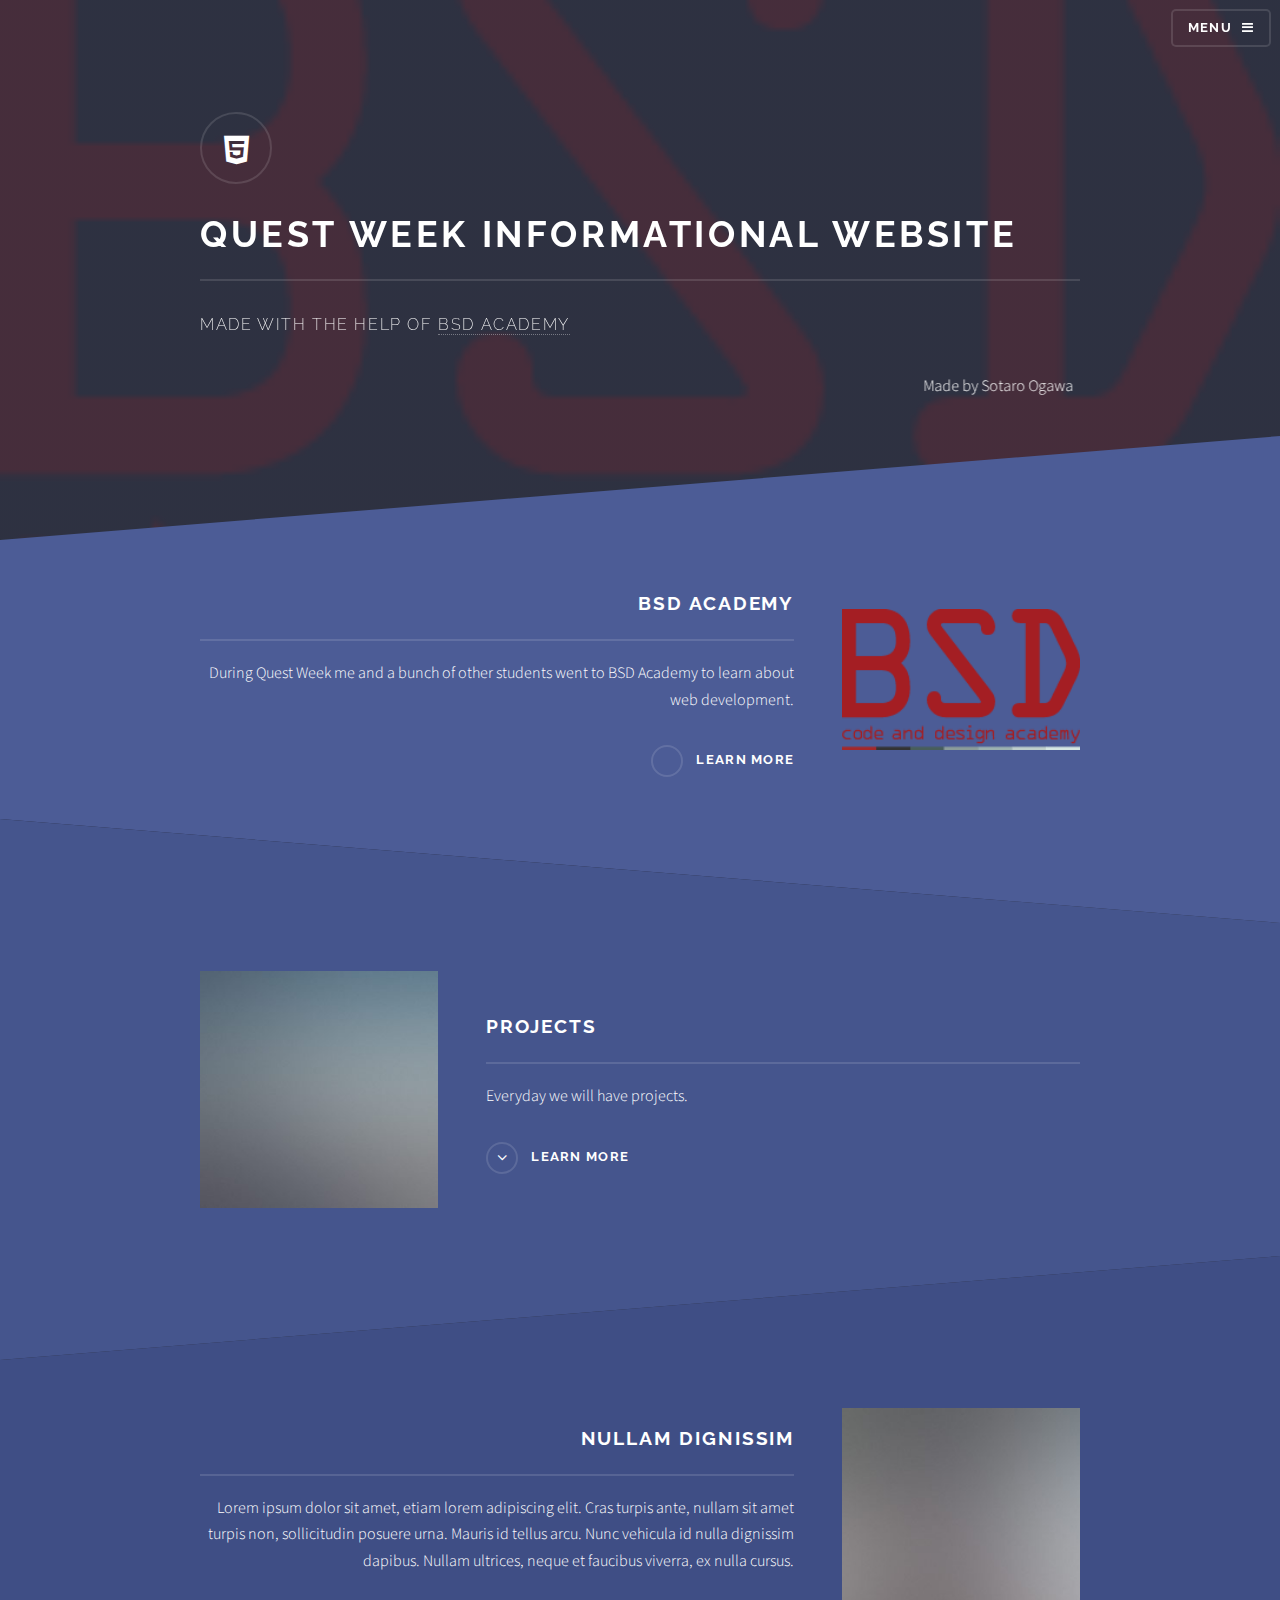
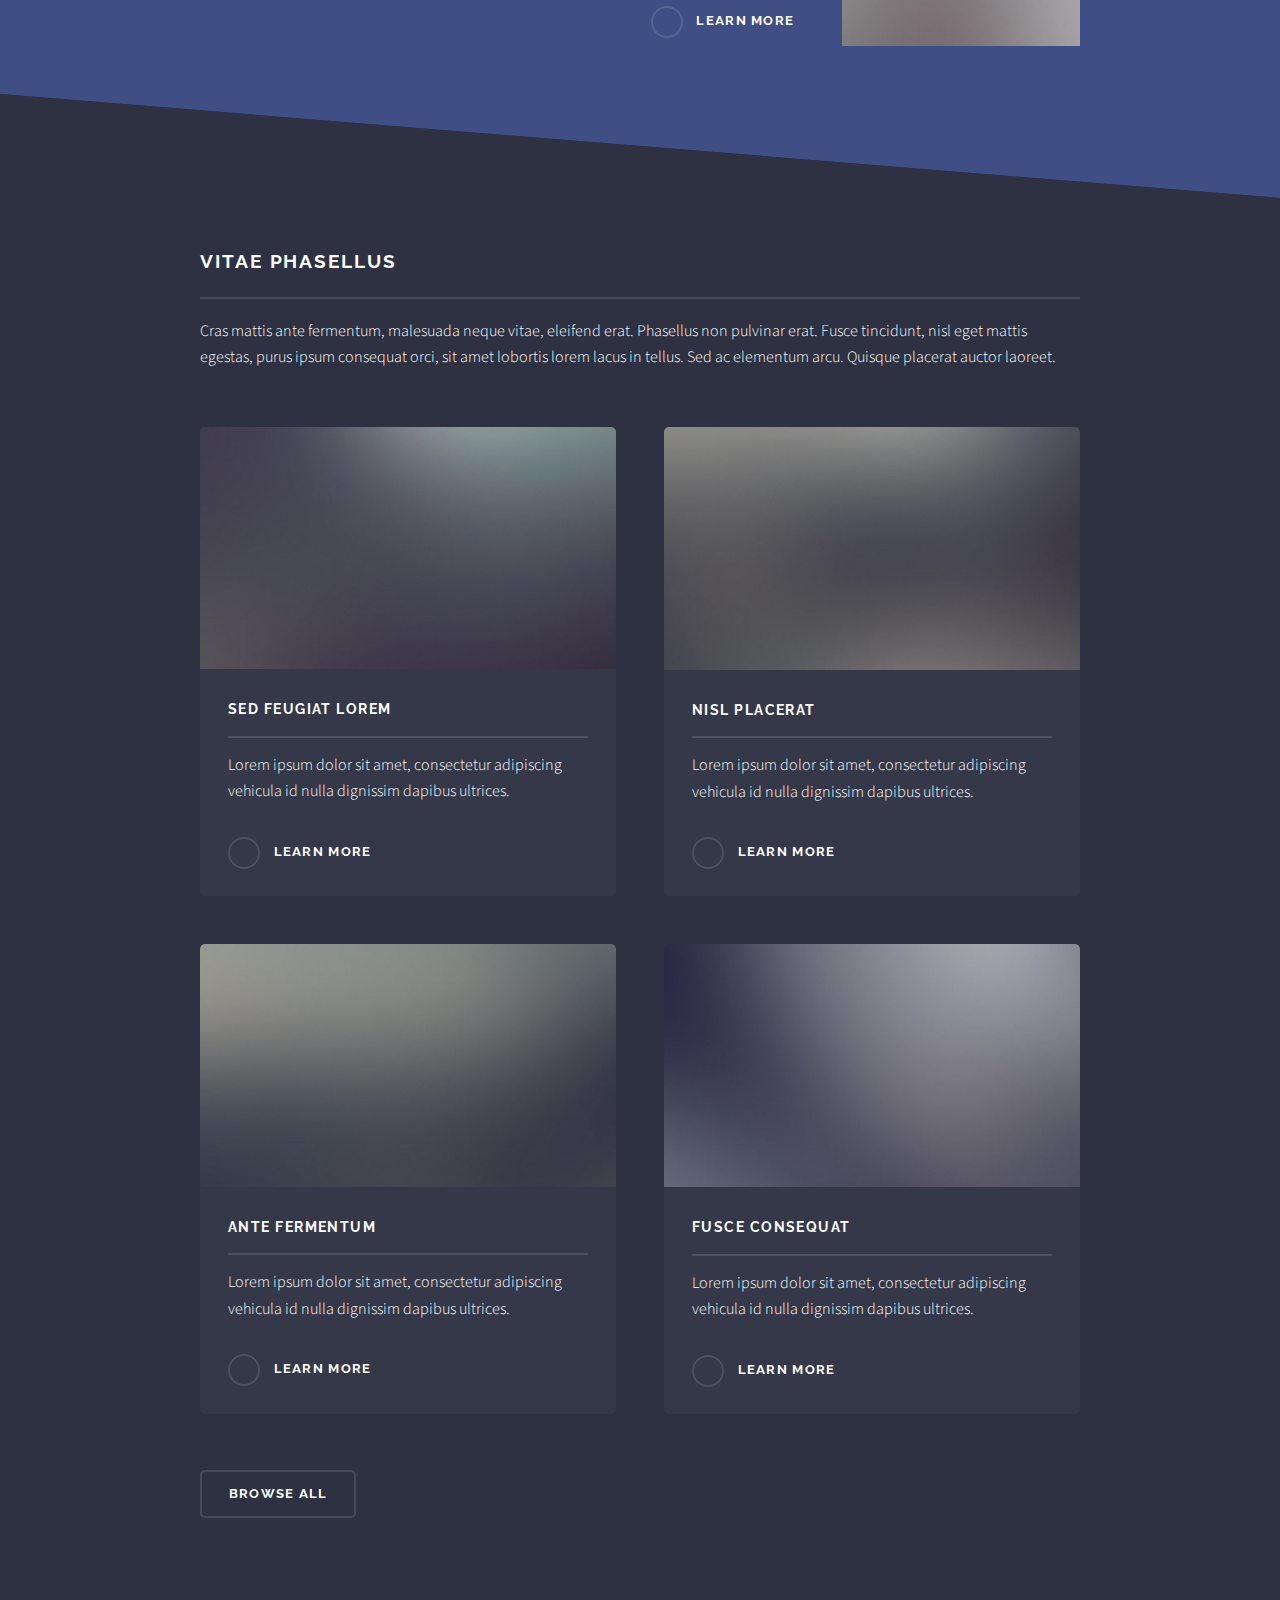
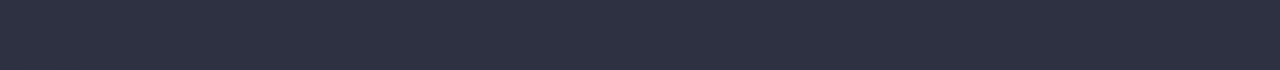
==== index.html @ f5670a50 "My Website" ====
<!DOCTYPE HTML>
<!--
	Solid State by HTML5 UP
	html5up.net | @n33co
	Free for personal and commercial use under the CCA 3.0 license (html5up.net/license)
-->
<html>
	<head>
		<title>Sotaro Ogawa's Quest Week Website</title>
		<meta charset="utf-8" />
		<meta name="viewport" content="width=device-width, initial-scale=1" />
		<!--[if lte IE 8]><script src="assets/js/ie/html5shiv.js"></script><![endif]-->
		<link rel="stylesheet" href="assets/css/main.css" />
		<!--[if lte IE 9]><link rel="stylesheet" href="assets/css/ie9.css" /><![endif]-->
		<!--[if lte IE 8]><link rel="stylesheet" href="assets/css/ie8.css" /><![endif]-->
	</head>
	<body>

		<!-- Page Wrapper -->
			<div id="page-wrapper">

				<!-- Header -->
					<header id="header" class="alt">
						<h1><a href="index.html">back to the top <span class="icon fa-arrow-circle-up"></span></a></h1>
						<nav>
							<a href="#menu">Menu</a>
						</nav>
					</header>

				<!-- Menu -->
					<nav id="menu">
						<div class="inner">
							<h2>Menu</h2>
							<ul class="links">
								<li class="visible" id="myButton3"><a href="index.html">Home</a></li>
									<li class="hidden myFavBoxes" id="boxThree"><a class="hidden" id="boxTwo" href="index.html#one">BSD</a></li>
									<li class="hidden myFavBoxes" id="boxFour"><a class="hidden" id="boxFive" href="index.html#two">Tempus Adipiscing</a></li>
									<li class="hidden myFavBoxes" id="boxSix"><a class="hidden" id="boxSeven" href="index.html#three">Tempus Adipiscing</a></li>
								<li><a href="index - Copy.html">Day 1</a></li>
								<li><a href="generic.html">Day 1</a></li>
								<li><a href="elements.html">Day 2</a></li>
								<li><a href="#">Day 3</a></li>
								<li><a href="#">Day 4</a></li>
							</ul>
							<a href="#" class="close">Close</a>
						</div>
					</nav>

				<!-- Banner -->
					<section id="banner">
						<div class="inner">
							<div class="logo"><span class="icon fa-html5"></span></div>
							<h2>Quest Week Informational Website</h2>
							<p>Made with the help of <a href="http://bsdacademy.com/" target="_blank">BSD Academy</a></p>
							<marquee scrollamount="2" scrolldelay="10" truespeed>Made by Sotaro Ogawa</marquee>
						</div>
					</section>

				<!-- Wrapper -->
					<section id="wrapper">


						<!-- One -->
							<section id="one" class="wrapper spotlight style1">
								<div class="inner">
									<a href="http://www.bsdacademy.com" class="image"><img src="images/BSD-Academy_new-logo2.png" alt="BSD" /></a>
									<div class="content">
										<h2 class="major" target="_blank">BSD Academy</h2>
										<p>During Quest Week me and a bunch of other students went to BSD Academy to learn about web development. </p>
										<div>
											<a href="generic.html" class="special">Learn more</a>
										</div>
									</div>
								</div>
							</section>

						<!-- Two -->
							<section id="two" class="wrapper alt spotlight style2">
								<div class="inner">
									<a href="#" class="image"><img src="images/pic02.jpg" alt="" /></a>
									<div class="content">
										<h2 class="major">Projects</h2>
										<p>Everyday we will have projects.</p>
										<a id="myButton4" class="special visible" data-attr=&#xf107>Learn more</a>
										<div class="hidden" id="myBoxOne"><a href="New folder/index.html">Project 1</a></div>
										<div class="hidden" id="myBoxTwo"></div>
										<div class="hidden" id="myBoxThree"></div>
										<div class="hidden" id="myBoxFour"></div>
										<div class="hidden" id="myBoxFive"></div>
									</div>
								</div>
							</section>

						<!-- Three -->
							<section id="three" class="wrapper spotlight style3">
								<div class="inner">
									<a href="#" class="image"><img src="images/pic03.jpg" alt="" /></a>
									<div class="content">
										<h2 class="major">Nullam dignissim</h2>
										<p>Lorem ipsum dolor sit amet, etiam lorem adipiscing elit. Cras turpis ante, nullam sit amet turpis non, sollicitudin posuere urna. Mauris id tellus arcu. Nunc vehicula id nulla dignissim dapibus. Nullam ultrices, neque et faucibus viverra, ex nulla cursus.</p>
										<a href="#" class="special">Learn more</a>
									</div>
								</div>
							</section>

						<!-- Four -->
							<section id="four" class="wrapper alt style1">
								<div class="inner">
									<h2 class="major">Vitae phasellus</h2>
									<p>Cras mattis ante fermentum, malesuada neque vitae, eleifend erat. Phasellus non pulvinar erat. Fusce tincidunt, nisl eget mattis egestas, purus ipsum consequat orci, sit amet lobortis lorem lacus in tellus. Sed ac elementum arcu. Quisque placerat auctor laoreet.</p>
									<section class="features">
										<article>
											<a href="#" class="image"><img src="images/pic04.jpg" alt="" /></a>
											<h3 class="major">Sed feugiat lorem</h3>
											<p>Lorem ipsum dolor sit amet, consectetur adipiscing vehicula id nulla dignissim dapibus ultrices.</p>
											<a href="#" class="special">Learn more</a>
										</article>
										<article>
											<a href="#" class="image"><img src="images/pic05.jpg" alt="" /></a>
											<h3 class="major">Nisl placerat</h3>
											<p>Lorem ipsum dolor sit amet, consectetur adipiscing vehicula id nulla dignissim dapibus ultrices.</p>
											<a href="#" class="special">Learn more</a>
										</article>
										<article>
											<a href="#" class="image"><img src="images/pic06.jpg" alt="" /></a>
											<h3 class="major">Ante fermentum</h3>
											<p>Lorem ipsum dolor sit amet, consectetur adipiscing vehicula id nulla dignissim dapibus ultrices.</p>
											<a href="#" class="special">Learn more</a>
										</article>
										<article>
											<a href="#" class="image"><img src="images/pic07.jpg" alt="" /></a>
											<h3 class="major">Fusce consequat</h3>
											<p>Lorem ipsum dolor sit amet, consectetur adipiscing vehicula id nulla dignissim dapibus ultrices.</p>
											<a href="#" class="special">Learn more</a>
										</article>
									</section>
									<ul class="actions">
										<li><a href="#" class="button">Browse All</a></li>
									</ul>
								</div>
							</section>

					</section>

				<!-- Footer
					<section id="footer">
						<div class="inner">
							<h2 class="major">Get in touch</h2>
							<p>Cras mattis ante fermentum, malesuada neque vitae, eleifend erat. Phasellus non pulvinar erat. Fusce tincidunt, nisl eget mattis egestas, purus ipsum consequat orci, sit amet lobortis lorem lacus in tellus. Sed ac elementum arcu. Quisque placerat auctor laoreet.</p>
							<form method="post" action="#">
								<div class="field">
									<label for="name">Name</label>
									<input type="text" name="name" id="name" />
								</div>
								<div class="field">
									<label for="email">Email</label>
									<input type="email" name="email" id="email" />
								</div>
								<div class="field">
									<label for="message">Message</label>
									<textarea name="message" id="message" rows="4"></textarea>
								</div>
								<ul class="actions">
									<li><input type="submit" value="Send Message" /></li>
								</ul>
							</form>
							<ul class="contact">
								<li class="fa-home">
									Untitled Inc<br />
									1234 Somewhere Road Suite #2894<br />
									Nashville, TN 00000-0000
								</li>
								<li class="fa-phone">(000) 000-0000</li>
								<li class="fa-envelope"><a href="#">information@untitled.tld</a></li>
								<li class="fa-twitter"><a href="#">twitter.com/untitled-tld</a></li>
								<li class="fa-facebook"><a href="#">facebook.com/untitled-tld</a></li>
								<li class="fa-instagram"><a href="#">instagram.com/untitled-tld</a></li>
							</ul>
							<ul class="copyright">
								<li>&copy; Untitled Inc. All rights reserved.</li><li>Design: <a href="http://html5up.net">HTML5 UP</a></li>
							</ul>
						</div>
					</section>
					-->

			</div>

		<!-- Scripts -->
			<script src="assets/js/skel.min.js"></script>
			<script src="assets/js/jquery.min.js"></script>
			<script src="assets/js/jquery.scrollex.min.js"></script>
			<script src="assets/js/util.js"></script>
			<!--[if lte IE 8]><script src="assets/js/ie/respond.min.js"></script><![endif]-->
			<script src="assets/js/main.js"></script>

	</body>
</html>
---- assets/css/main.css ----
@import url(font-awesome.min.css);
@import url("https://fonts.googleapis.com/css?family=Raleway:200,700|Source+Sans+Pro:300,600,300italic,600italic");

/*
	Solid State by HTML5 UP
	html5up.net | @n33co
	Free for personal and commercial use under the CCA 3.0 license (html5up.net/license)
*/

/* Reset */

	html, body, div, span, applet, object, iframe, h1, h2, h3, h4, h5, h6, p, blockquote, pre, a, abbr, acronym, address, big, cite, code, del, dfn, em, img, ins, kbd, q, s, samp, small, strike, strong, sub, sup, tt, var, b, u, i, center, dl, dt, dd, ol, ul, li, fieldset, form, label, legend, table, caption, tbody, tfoot, thead, tr, th, td, article, aside, canvas, details, embed, figure, figcaption, footer, header, hgroup, menu, nav, output, ruby, section, summary, time, mark, audio, video {
		margin: 0;
		padding: 0;
		border: 0;
		font-size: 100%;
		font: inherit;
		vertical-align: baseline;
	}

	article, aside, details, figcaption, figure, footer, header, hgroup, menu, nav, section {
		display: block;
	}

	body {
		line-height: 1;
	}

	ol, ul {
		list-style: none;
	}

	blockquote, q {
		quotes: none;
	}

	blockquote:before, blockquote:after, q:before, q:after {
		content: '';
		content: none;
	}

	table {
		border-collapse: collapse;
		border-spacing: 0;
	}

	body {
		-webkit-text-size-adjust: none;
	}

/* Box Model */

	*, *:before, *:after {
		-moz-box-sizing: border-box;
		-webkit-box-sizing: border-box;
		box-sizing: border-box;
	}

/* Grid */

	.row {
		border-bottom: solid 1px transparent;
		-moz-box-sizing: border-box;
		-webkit-box-sizing: border-box;
		box-sizing: border-box;
	}

	.row > * {
		float: left;
		-moz-box-sizing: border-box;
		-webkit-box-sizing: border-box;
		box-sizing: border-box;
	}

	.row:after, .row:before {
		content: '';
		display: block;
		clear: both;
		height: 0;
	}

	.row.uniform > * > :first-child {
		margin-top: 0;
	}

	.row.uniform > * > :last-child {
		margin-bottom: 0;
	}

	.row.\30 \25 > * {
		padding: 0 0 0 0em;
	}

	.row.\30 \25 {
		margin: 0 0 -1px 0em;
	}

	.row.uniform.\30 \25 > * {
		padding: 0em 0 0 0em;
	}

	.row.uniform.\30 \25 {
		margin: 0em 0 -1px 0em;
	}

	.row > * {
		padding: 0 0 0 1.75em;
	}

	.row {
		margin: 0 0 -1px -1.75em;
	}

	.row.uniform > * {
		padding: 1.75em 0 0 1.75em;
	}

	.row.uniform {
		margin: -1.75em 0 -1px -1.75em;
	}

	.row.\32 00\25 > * {
		padding: 0 0 0 3.5em;
	}

	.row.\32 00\25 {
		margin: 0 0 -1px -3.5em;
	}

	.row.uniform.\32 00\25 > * {
		padding: 3.5em 0 0 3.5em;
	}

	.row.uniform.\32 00\25 {
		margin: -3.5em 0 -1px -3.5em;
	}

	.row.\31 50\25 > * {
		padding: 0 0 0 2.625em;
	}

	.row.\31 50\25 {
		margin: 0 0 -1px -2.625em;
	}

	.row.uniform.\31 50\25 > * {
		padding: 2.625em 0 0 2.625em;
	}

	.row.uniform.\31 50\25 {
		margin: -2.625em 0 -1px -2.625em;
	}

	.row.\35 0\25 > * {
		padding: 0 0 0 0.875em;
	}

	.row.\35 0\25 {
		margin: 0 0 -1px -0.875em;
	}

	.row.uniform.\35 0\25 > * {
		padding: 0.875em 0 0 0.875em;
	}

	.row.uniform.\35 0\25 {
		margin: -0.875em 0 -1px -0.875em;
	}

	.row.\32 5\25 > * {
		padding: 0 0 0 0.4375em;
	}

	.row.\32 5\25 {
		margin: 0 0 -1px -0.4375em;
	}

	.row.uniform.\32 5\25 > * {
		padding: 0.4375em 0 0 0.4375em;
	}

	.row.uniform.\32 5\25 {
		margin: -0.4375em 0 -1px -0.4375em;
	}

	.\31 2u, .\31 2u\24 {
		width: 100%;
		clear: none;
		margin-left: 0;
	}

	.\31 1u, .\31 1u\24 {
		width: 91.6666666667%;
		clear: none;
		margin-left: 0;
	}

	.\31 0u, .\31 0u\24 {
		width: 83.3333333333%;
		clear: none;
		margin-left: 0;
	}

	.\39 u, .\39 u\24 {
		width: 75%;
		clear: none;
		margin-left: 0;
	}

	.\38 u, .\38 u\24 {
		width: 66.6666666667%;
		clear: none;
		margin-left: 0;
	}

	.\37 u, .\37 u\24 {
		width: 58.3333333333%;
		clear: none;
		margin-left: 0;
	}

	.\36 u, .\36 u\24 {
		width: 50%;
		clear: none;
		margin-left: 0;
	}

	.\35 u, .\35 u\24 {
		width: 41.6666666667%;
		clear: none;
		margin-left: 0;
	}

	.\34 u, .\34 u\24 {
		width: 33.3333333333%;
		clear: none;
		margin-left: 0;
	}

	.\33 u, .\33 u\24 {
		width: 25%;
		clear: none;
		margin-left: 0;
	}

	.\32 u, .\32 u\24 {
		width: 16.6666666667%;
		clear: none;
		margin-left: 0;
	}

	.\31 u, .\31 u\24 {
		width: 8.3333333333%;
		clear: none;
		margin-left: 0;
	}

	.\31 2u\24 + *,
	.\31 1u\24 + *,
	.\31 0u\24 + *,
	.\39 u\24 + *,
	.\38 u\24 + *,
	.\37 u\24 + *,
	.\36 u\24 + *,
	.\35 u\24 + *,
	.\34 u\24 + *,
	.\33 u\24 + *,
	.\32 u\24 + *,
	.\31 u\24 + * {
		clear: left;
	}

	.\-11u {
		margin-left: 91.66667%;
	}

	.\-10u {
		margin-left: 83.33333%;
	}

	.\-9u {
		margin-left: 75%;
	}

	.\-8u {
		margin-left: 66.66667%;
	}

	.\-7u {
		margin-left: 58.33333%;
	}

	.\-6u {
		margin-left: 50%;
	}

	.\-5u {
		margin-left: 41.66667%;
	}

	.\-4u {
		margin-left: 33.33333%;
	}

	.\-3u {
		margin-left: 25%;
	}

	.\-2u {
		margin-left: 16.66667%;
	}

	.\-1u {
		margin-left: 8.33333%;
	}

	@media screen and (max-width: 1680px) {

		.row > * {
			padding: 0 0 0 1.75em;
		}

		.row {
			margin: 0 0 -1px -1.75em;
		}

		.row.uniform > * {
			padding: 1.75em 0 0 1.75em;
		}

		.row.uniform {
			margin: -1.75em 0 -1px -1.75em;
		}

		.row.\32 00\25 > * {
			padding: 0 0 0 3.5em;
		}

		.row.\32 00\25 {
			margin: 0 0 -1px -3.5em;
		}

		.row.uniform.\32 00\25 > * {
			padding: 3.5em 0 0 3.5em;
		}

		.row.uniform.\32 00\25 {
			margin: -3.5em 0 -1px -3.5em;
		}

		.row.\31 50\25 > * {
			padding: 0 0 0 2.625em;
		}

		.row.\31 50\25 {
			margin: 0 0 -1px -2.625em;
		}

		.row.uniform.\31 50\25 > * {
			padding: 2.625em 0 0 2.625em;
		}

		.row.uniform.\31 50\25 {
			margin: -2.625em 0 -1px -2.625em;
		}

		.row.\35 0\25 > * {
			padding: 0 0 0 0.875em;
		}

		.row.\35 0\25 {
			margin: 0 0 -1px -0.875em;
		}

		.row.uniform.\35 0\25 > * {
			padding: 0.875em 0 0 0.875em;
		}

		.row.uniform.\35 0\25 {
			margin: -0.875em 0 -1px -0.875em;
		}

		.row.\32 5\25 > * {
			padding: 0 0 0 0.4375em;
		}

		.row.\32 5\25 {
			margin: 0 0 -1px -0.4375em;
		}

		.row.uniform.\32 5\25 > * {
			padding: 0.4375em 0 0 0.4375em;
		}

		.row.uniform.\32 5\25 {
			margin: -0.4375em 0 -1px -0.4375em;
		}

		.\31 2u\28xlarge\29, .\31 2u\24\28xlarge\29 {
			width: 100%;
			clear: none;
			margin-left: 0;
		}

		.\31 1u\28xlarge\29, .\31 1u\24\28xlarge\29 {
			width: 91.6666666667%;
			clear: none;
			margin-left: 0;
		}

		.\31 0u\28xlarge\29, .\31 0u\24\28xlarge\29 {
			width: 83.3333333333%;
			clear: none;
			margin-left: 0;
		}

		.\39 u\28xlarge\29, .\39 u\24\28xlarge\29 {
			width: 75%;
			clear: none;
			margin-left: 0;
		}

		.\38 u\28xlarge\29, .\38 u\24\28xlarge\29 {
			width: 66.6666666667%;
			clear: none;
			margin-left: 0;
		}

		.\37 u\28xlarge\29, .\37 u\24\28xlarge\29 {
			width: 58.3333333333%;
			clear: none;
			margin-left: 0;
		}

		.\36 u\28xlarge\29, .\36 u\24\28xlarge\29 {
			width: 50%;
			clear: none;
			margin-left: 0;
		}

		.\35 u\28xlarge\29, .\35 u\24\28xlarge\29 {
			width: 41.6666666667%;
			clear: none;
			margin-left: 0;
		}

		.\34 u\28xlarge\29, .\34 u\24\28xlarge\29 {
			width: 33.3333333333%;
			clear: none;
			margin-left: 0;
		}

		.\33 u\28xlarge\29, .\33 u\24\28xlarge\29 {
			width: 25%;
			clear: none;
			margin-left: 0;
		}

		.\32 u\28xlarge\29, .\32 u\24\28xlarge\29 {
			width: 16.6666666667%;
			clear: none;
			margin-left: 0;
		}

		.\31 u\28xlarge\29, .\31 u\24\28xlarge\29 {
			width: 8.3333333333%;
			clear: none;
			margin-left: 0;
		}

		.\31 2u\24\28xlarge\29 + *,
		.\31 1u\24\28xlarge\29 + *,
		.\31 0u\24\28xlarge\29 + *,
		.\39 u\24\28xlarge\29 + *,
		.\38 u\24\28xlarge\29 + *,
		.\37 u\24\28xlarge\29 + *,
		.\36 u\24\28xlarge\29 + *,
		.\35 u\24\28xlarge\29 + *,
		.\34 u\24\28xlarge\29 + *,
		.\33 u\24\28xlarge\29 + *,
		.\32 u\24\28xlarge\29 + *,
		.\31 u\24\28xlarge\29 + * {
			clear: left;
		}

		.\-11u\28xlarge\29 {
			margin-left: 91.66667%;
		}

		.\-10u\28xlarge\29 {
			margin-left: 83.33333%;
		}

		.\-9u\28xlarge\29 {
			margin-left: 75%;
		}

		.\-8u\28xlarge\29 {
			margin-left: 66.66667%;
		}

		.\-7u\28xlarge\29 {
			margin-left: 58.33333%;
		}

		.\-6u\28xlarge\29 {
			margin-left: 50%;
		}

		.\-5u\28xlarge\29 {
			margin-left: 41.66667%;
		}

		.\-4u\28xlarge\29 {
			margin-left: 33.33333%;
		}

		.\-3u\28xlarge\29 {
			margin-left: 25%;
		}

		.\-2u\28xlarge\29 {
			margin-left: 16.66667%;
		}

		.\-1u\28xlarge\29 {
			margin-left: 8.33333%;
		}

	}

	@media screen and (max-width: 1280px) {

		.row > * {
			padding: 0 0 0 1.75em;
		}

		.row {
			margin: 0 0 -1px -1.75em;
		}

		.row.uniform > * {
			padding: 1.75em 0 0 1.75em;
		}

		.row.uniform {
			margin: -1.75em 0 -1px -1.75em;
		}

		.row.\32 00\25 > * {
			padding: 0 0 0 3.5em;
		}

		.row.\32 00\25 {
			margin: 0 0 -1px -3.5em;
		}

		.row.uniform.\32 00\25 > * {
			padding: 3.5em 0 0 3.5em;
		}

		.row.uniform.\32 00\25 {
			margin: -3.5em 0 -1px -3.5em;
		}

		.row.\31 50\25 > * {
			padding: 0 0 0 2.625em;
		}

		.row.\31 50\25 {
			margin: 0 0 -1px -2.625em;
		}

		.row.uniform.\31 50\25 > * {
			padding: 2.625em 0 0 2.625em;
		}

		.row.uniform.\31 50\25 {
			margin: -2.625em 0 -1px -2.625em;
		}

		.row.\35 0\25 > * {
			padding: 0 0 0 0.875em;
		}

		.row.\35 0\25 {
			margin: 0 0 -1px -0.875em;
		}

		.row.uniform.\35 0\25 > * {
			padding: 0.875em 0 0 0.875em;
		}

		.row.uniform.\35 0\25 {
			margin: -0.875em 0 -1px -0.875em;
		}

		.row.\32 5\25 > * {
			padding: 0 0 0 0.4375em;
		}

		.row.\32 5\25 {
			margin: 0 0 -1px -0.4375em;
		}

		.row.uniform.\32 5\25 > * {
			padding: 0.4375em 0 0 0.4375em;
		}

		.row.uniform.\32 5\25 {
			margin: -0.4375em 0 -1px -0.4375em;
		}

		.\31 2u\28large\29, .\31 2u\24\28large\29 {
			width: 100%;
			clear: none;
			margin-left: 0;
		}

		.\31 1u\28large\29, .\31 1u\24\28large\29 {
			width: 91.6666666667%;
			clear: none;
			margin-left: 0;
		}

		.\31 0u\28large\29, .\31 0u\24\28large\29 {
			width: 83.3333333333%;
			clear: none;
			margin-left: 0;
		}

		.\39 u\28large\29, .\39 u\24\28large\29 {
			width: 75%;
			clear: none;
			margin-left: 0;
		}

		.\38 u\28large\29, .\38 u\24\28large\29 {
			width: 66.6666666667%;
			clear: none;
			margin-left: 0;
		}

		.\37 u\28large\29, .\37 u\24\28large\29 {
			width: 58.3333333333%;
			clear: none;
			margin-left: 0;
		}

		.\36 u\28large\29, .\36 u\24\28large\29 {
			width: 50%;
			clear: none;
			margin-left: 0;
		}

		.\35 u\28large\29, .\35 u\24\28large\29 {
			width: 41.6666666667%;
			clear: none;
			margin-left: 0;
		}

		.\34 u\28large\29, .\34 u\24\28large\29 {
			width: 33.3333333333%;
			clear: none;
			margin-left: 0;
		}

		.\33 u\28large\29, .\33 u\24\28large\29 {
			width: 25%;
			clear: none;
			margin-left: 0;
		}

		.\32 u\28large\29, .\32 u\24\28large\29 {
			width: 16.6666666667%;
			clear: none;
			margin-left: 0;
		}

		.\31 u\28large\29, .\31 u\24\28large\29 {
			width: 8.3333333333%;
			clear: none;
			margin-left: 0;
		}

		.\31 2u\24\28large\29 + *,
		.\31 1u\24\28large\29 + *,
		.\31 0u\24\28large\29 + *,
		.\39 u\24\28large\29 + *,
		.\38 u\24\28large\29 + *,
		.\37 u\24\28large\29 + *,
		.\36 u\24\28large\29 + *,
		.\35 u\24\28large\29 + *,
		.\34 u\24\28large\29 + *,
		.\33 u\24\28large\29 + *,
		.\32 u\24\28large\29 + *,
		.\31 u\24\28large\29 + * {
			clear: left;
		}

		.\-11u\28large\29 {
			margin-left: 91.66667%;
		}

		.\-10u\28large\29 {
			margin-left: 83.33333%;
		}

		.\-9u\28large\29 {
			margin-left: 75%;
		}

		.\-8u\28large\29 {
			margin-left: 66.66667%;
		}

		.\-7u\28large\29 {
			margin-left: 58.33333%;
		}

		.\-6u\28large\29 {
			margin-left: 50%;
		}

		.\-5u\28large\29 {
			margin-left: 41.66667%;
		}

		.\-4u\28large\29 {
			margin-left: 33.33333%;
		}

		.\-3u\28large\29 {
			margin-left: 25%;
		}

		.\-2u\28large\29 {
			margin-left: 16.66667%;
		}

		.\-1u\28large\29 {
			margin-left: 8.33333%;
		}

	}

	@media screen and (max-width: 980px) {

		.row > * {
			padding: 0 0 0 1.75em;
		}

		.row {
			margin: 0 0 -1px -1.75em;
		}

		.row.uniform > * {
			padding: 1.75em 0 0 1.75em;
		}

		.row.uniform {
			margin: -1.75em 0 -1px -1.75em;
		}

		.row.\32 00\25 > * {
			padding: 0 0 0 3.5em;
		}

		.row.\32 00\25 {
			margin: 0 0 -1px -3.5em;
		}

		.row.uniform.\32 00\25 > * {
			padding: 3.5em 0 0 3.5em;
		}

		.row.uniform.\32 00\25 {
			margin: -3.5em 0 -1px -3.5em;
		}

		.row.\31 50\25 > * {
			padding: 0 0 0 2.625em;
		}

		.row.\31 50\25 {
			margin: 0 0 -1px -2.625em;
		}

		.row.uniform.\31 50\25 > * {
			padding: 2.625em 0 0 2.625em;
		}

		.row.uniform.\31 50\25 {
			margin: -2.625em 0 -1px -2.625em;
		}

		.row.\35 0\25 > * {
			padding: 0 0 0 0.875em;
		}

		.row.\35 0\25 {
			margin: 0 0 -1px -0.875em;
		}

		.row.uniform.\35 0\25 > * {
			padding: 0.875em 0 0 0.875em;
		}

		.row.uniform.\35 0\25 {
			margin: -0.875em 0 -1px -0.875em;
		}

		.row.\32 5\25 > * {
			padding: 0 0 0 0.4375em;
		}

		.row.\32 5\25 {
			margin: 0 0 -1px -0.4375em;
		}

		.row.uniform.\32 5\25 > * {
			padding: 0.4375em 0 0 0.4375em;
		}

		.row.uniform.\32 5\25 {
			margin: -0.4375em 0 -1px -0.4375em;
		}

		.\31 2u\28medium\29, .\31 2u\24\28medium\29 {
			width: 100%;
			clear: none;
			margin-left: 0;
		}

		.\31 1u\28medium\29, .\31 1u\24\28medium\29 {
			width: 91.6666666667%;
			clear: none;
			margin-left: 0;
		}

		.\31 0u\28medium\29, .\31 0u\24\28medium\29 {
			width: 83.3333333333%;
			clear: none;
			margin-left: 0;
		}

		.\39 u\28medium\29, .\39 u\24\28medium\29 {
			width: 75%;
			clear: none;
			margin-left: 0;
		}

		.\38 u\28medium\29, .\38 u\24\28medium\29 {
			width: 66.6666666667%;
			clear: none;
			margin-left: 0;
		}

		.\37 u\28medium\29, .\37 u\24\28medium\29 {
			width: 58.3333333333%;
			clear: none;
			margin-left: 0;
		}

		.\36 u\28medium\29, .\36 u\24\28medium\29 {
			width: 50%;
			clear: none;
			margin-left: 0;
		}

		.\35 u\28medium\29, .\35 u\24\28medium\29 {
			width: 41.6666666667%;
			clear: none;
			margin-left: 0;
		}

		.\34 u\28medium\29, .\34 u\24\28medium\29 {
			width: 33.3333333333%;
			clear: none;
			margin-left: 0;
		}

		.\33 u\28medium\29, .\33 u\24\28medium\29 {
			width: 25%;
			clear: none;
			margin-left: 0;
		}

		.\32 u\28medium\29, .\32 u\24\28medium\29 {
			width: 16.6666666667%;
			clear: none;
			margin-left: 0;
		}

		.\31 u\28medium\29, .\31 u\24\28medium\29 {
			width: 8.3333333333%;
			clear: none;
			margin-left: 0;
		}

		.\31 2u\24\28medium\29 + *,
		.\31 1u\24\28medium\29 + *,
		.\31 0u\24\28medium\29 + *,
		.\39 u\24\28medium\29 + *,
		.\38 u\24\28medium\29 + *,
		.\37 u\24\28medium\29 + *,
		.\36 u\24\28medium\29 + *,
		.\35 u\24\28medium\29 + *,
		.\34 u\24\28medium\29 + *,
		.\33 u\24\28medium\29 + *,
		.\32 u\24\28medium\29 + *,
		.\31 u\24\28medium\29 + * {
			clear: left;
		}

		.\-11u\28medium\29 {
			margin-left: 91.66667%;
		}

		.\-10u\28medium\29 {
			margin-left: 83.33333%;
		}

		.\-9u\28medium\29 {
			margin-left: 75%;
		}

		.\-8u\28medium\29 {
			margin-left: 66.66667%;
		}

		.\-7u\28medium\29 {
			margin-left: 58.33333%;
		}

		.\-6u\28medium\29 {
			margin-left: 50%;
		}

		.\-5u\28medium\29 {
			margin-left: 41.66667%;
		}

		.\-4u\28medium\29 {
			margin-left: 33.33333%;
		}

		.\-3u\28medium\29 {
			margin-left: 25%;
		}

		.\-2u\28medium\29 {
			margin-left: 16.66667%;
		}

		.\-1u\28medium\29 {
			margin-left: 8.33333%;
		}

	}

	@media screen and (max-width: 736px) {

		.row > * {
			padding: 0 0 0 1.25em;
		}

		.row {
			margin: 0 0 -1px -1.25em;
		}

		.row.uniform > * {
			padding: 1.25em 0 0 1.25em;
		}

		.row.uniform {
			margin: -1.25em 0 -1px -1.25em;
		}

		.row.\32 00\25 > * {
			padding: 0 0 0 2.5em;
		}

		.row.\32 00\25 {
			margin: 0 0 -1px -2.5em;
		}

		.row.uniform.\32 00\25 > * {
			padding: 2.5em 0 0 2.5em;
		}

		.row.uniform.\32 00\25 {
			margin: -2.5em 0 -1px -2.5em;
		}

		.row.\31 50\25 > * {
			padding: 0 0 0 1.875em;
		}

		.row.\31 50\25 {
			margin: 0 0 -1px -1.875em;
		}

		.row.uniform.\31 50\25 > * {
			padding: 1.875em 0 0 1.875em;
		}

		.row.uniform.\31 50\25 {
			margin: -1.875em 0 -1px -1.875em;
		}

		.row.\35 0\25 > * {
			padding: 0 0 0 0.625em;
		}

		.row.\35 0\25 {
			margin: 0 0 -1px -0.625em;
		}

		.row.uniform.\35 0\25 > * {
			padding: 0.625em 0 0 0.625em;
		}

		.row.uniform.\35 0\25 {
			margin: -0.625em 0 -1px -0.625em;
		}

		.row.\32 5\25 > * {
			padding: 0 0 0 0.3125em;
		}

		.row.\32 5\25 {
			margin: 0 0 -1px -0.3125em;
		}

		.row.uniform.\32 5\25 > * {
			padding: 0.3125em 0 0 0.3125em;
		}

		.row.uniform.\32 5\25 {
			margin: -0.3125em 0 -1px -0.3125em;
		}

		.\31 2u\28small\29, .\31 2u\24\28small\29 {
			width: 100%;
			clear: none;
			margin-left: 0;
		}

		.\31 1u\28small\29, .\31 1u\24\28small\29 {
			width: 91.6666666667%;
			clear: none;
			margin-left: 0;
		}

		.\31 0u\28small\29, .\31 0u\24\28small\29 {
			width: 83.3333333333%;
			clear: none;
			margin-left: 0;
		}

		.\39 u\28small\29, .\39 u\24\28small\29 {
			width: 75%;
			clear: none;
			margin-left: 0;
		}

		.\38 u\28small\29, .\38 u\24\28small\29 {
			width: 66.6666666667%;
			clear: none;
			margin-left: 0;
		}

		.\37 u\28small\29, .\37 u\24\28small\29 {
			width: 58.3333333333%;
			clear: none;
			margin-left: 0;
		}

		.\36 u\28small\29, .\36 u\24\28small\29 {
			width: 50%;
			clear: none;
			margin-left: 0;
		}

		.\35 u\28small\29, .\35 u\24\28small\29 {
			width: 41.6666666667%;
			clear: none;
			margin-left: 0;
		}

		.\34 u\28small\29, .\34 u\24\28small\29 {
			width: 33.3333333333%;
			clear: none;
			margin-left: 0;
		}

		.\33 u\28small\29, .\33 u\24\28small\29 {
			width: 25%;
			clear: none;
			margin-left: 0;
		}

		.\32 u\28small\29, .\32 u\24\28small\29 {
			width: 16.6666666667%;
			clear: none;
			margin-left: 0;
		}

		.\31 u\28small\29, .\31 u\24\28small\29 {
			width: 8.3333333333%;
			clear: none;
			margin-left: 0;
		}

		.\31 2u\24\28small\29 + *,
		.\31 1u\24\28small\29 + *,
		.\31 0u\24\28small\29 + *,
		.\39 u\24\28small\29 + *,
		.\38 u\24\28small\29 + *,
		.\37 u\24\28small\29 + *,
		.\36 u\24\28small\29 + *,
		.\35 u\24\28small\29 + *,
		.\34 u\24\28small\29 + *,
		.\33 u\24\28small\29 + *,
		.\32 u\24\28small\29 + *,
		.\31 u\24\28small\29 + * {
			clear: left;
		}

		.\-11u\28small\29 {
			margin-left: 91.66667%;
		}

		.\-10u\28small\29 {
			margin-left: 83.33333%;
		}

		.\-9u\28small\29 {
			margin-left: 75%;
		}

		.\-8u\28small\29 {
			margin-left: 66.66667%;
		}

		.\-7u\28small\29 {
			margin-left: 58.33333%;
		}

		.\-6u\28small\29 {
			margin-left: 50%;
		}

		.\-5u\28small\29 {
			margin-left: 41.66667%;
		}

		.\-4u\28small\29 {
			margin-left: 33.33333%;
		}

		.\-3u\28small\29 {
			margin-left: 25%;
		}

		.\-2u\28small\29 {
			margin-left: 16.66667%;
		}

		.\-1u\28small\29 {
			margin-left: 8.33333%;
		}

	}

	@media screen and (max-width: 640px) {

		.row > * {
			padding: 0 0 0 1.25em;
		}

		.row {
			margin: 0 0 -1px -1.25em;
		}

		.row.uniform > * {
			padding: 1.25em 0 0 1.25em;
		}

		.row.uniform {
			margin: -1.25em 0 -1px -1.25em;
		}

		.row.\32 00\25 > * {
			padding: 0 0 0 2.5em;
		}

		.row.\32 00\25 {
			margin: 0 0 -1px -2.5em;
		}

		.row.uniform.\32 00\25 > * {
			padding: 2.5em 0 0 2.5em;
		}

		.row.uniform.\32 00\25 {
			margin: -2.5em 0 -1px -2.5em;
		}

		.row.\31 50\25 > * {
			padding: 0 0 0 1.875em;
		}

		.row.\31 50\25 {
			margin: 0 0 -1px -1.875em;
		}

		.row.uniform.\31 50\25 > * {
			padding: 1.875em 0 0 1.875em;
		}

		.row.uniform.\31 50\25 {
			margin: -1.875em 0 -1px -1.875em;
		}

		.row.\35 0\25 > * {
			padding: 0 0 0 0.625em;
		}

		.row.\35 0\25 {
			margin: 0 0 -1px -0.625em;
		}

		.row.uniform.\35 0\25 > * {
			padding: 0.625em 0 0 0.625em;
		}

		.row.uniform.\35 0\25 {
			margin: -0.625em 0 -1px -0.625em;
		}

		.row.\32 5\25 > * {
			padding: 0 0 0 0.3125em;
		}

		.row.\32 5\25 {
			margin: 0 0 -1px -0.3125em;
		}

		.row.uniform.\32 5\25 > * {
			padding: 0.3125em 0 0 0.3125em;
		}

		.row.uniform.\32 5\25 {
			margin: -0.3125em 0 -1px -0.3125em;
		}

		.\31 2u\28xsmall\29, .\31 2u\24\28xsmall\29 {
			width: 100%;
			clear: none;
			margin-left: 0;
		}

		.\31 1u\28xsmall\29, .\31 1u\24\28xsmall\29 {
			width: 91.6666666667%;
			clear: none;
			margin-left: 0;
		}

		.\31 0u\28xsmall\29, .\31 0u\24\28xsmall\29 {
			width: 83.3333333333%;
			clear: none;
			margin-left: 0;
		}

		.\39 u\28xsmall\29, .\39 u\24\28xsmall\29 {
			width: 75%;
			clear: none;
			margin-left: 0;
		}

		.\38 u\28xsmall\29, .\38 u\24\28xsmall\29 {
			width: 66.6666666667%;
			clear: none;
			margin-left: 0;
		}

		.\37 u\28xsmall\29, .\37 u\24\28xsmall\29 {
			width: 58.3333333333%;
			clear: none;
			margin-left: 0;
		}

		.\36 u\28xsmall\29, .\36 u\24\28xsmall\29 {
			width: 50%;
			clear: none;
			margin-left: 0;
		}

		.\35 u\28xsmall\29, .\35 u\24\28xsmall\29 {
			width: 41.6666666667%;
			clear: none;
			margin-left: 0;
		}

		.\34 u\28xsmall\29, .\34 u\24\28xsmall\29 {
			width: 33.3333333333%;
			clear: none;
			margin-left: 0;
		}

		.\33 u\28xsmall\29, .\33 u\24\28xsmall\29 {
			width: 25%;
			clear: none;
			margin-left: 0;
		}

		.\32 u\28xsmall\29, .\32 u\24\28xsmall\29 {
			width: 16.6666666667%;
			clear: none;
			margin-left: 0;
		}

		.\31 u\28xsmall\29, .\31 u\24\28xsmall\29 {
			width: 8.3333333333%;
			clear: none;
			margin-left: 0;
		}

		.\31 2u\24\28xsmall\29 + *,
		.\31 1u\24\28xsmall\29 + *,
		.\31 0u\24\28xsmall\29 + *,
		.\39 u\24\28xsmall\29 + *,
		.\38 u\24\28xsmall\29 + *,
		.\37 u\24\28xsmall\29 + *,
		.\36 u\24\28xsmall\29 + *,
		.\35 u\24\28xsmall\29 + *,
		.\34 u\24\28xsmall\29 + *,
		.\33 u\24\28xsmall\29 + *,
		.\32 u\24\28xsmall\29 + *,
		.\31 u\24\28xsmall\29 + * {
			clear: left;
		}

		.\-11u\28xsmall\29 {
			margin-left: 91.66667%;
		}

		.\-10u\28xsmall\29 {
			margin-left: 83.33333%;
		}

		.\-9u\28xsmall\29 {
			margin-left: 75%;
		}

		.\-8u\28xsmall\29 {
			margin-left: 66.66667%;
		}

		.\-7u\28xsmall\29 {
			margin-left: 58.33333%;
		}

		.\-6u\28xsmall\29 {
			margin-left: 50%;
		}

		.\-5u\28xsmall\29 {
			margin-left: 41.66667%;
		}

		.\-4u\28xsmall\29 {
			margin-left: 33.33333%;
		}

		.\-3u\28xsmall\29 {
			margin-left: 25%;
		}

		.\-2u\28xsmall\29 {
			margin-left: 16.66667%;
		}

		.\-1u\28xsmall\29 {
			margin-left: 8.33333%;
		}

	}

	@media screen and (max-width: 360px) {

		.row > * {
			padding: 0 0 0 1.25em;
		}

		.row {
			margin: 0 0 -1px -1.25em;
		}

		.row.uniform > * {
			padding: 1.25em 0 0 1.25em;
		}

		.row.uniform {
			margin: -1.25em 0 -1px -1.25em;
		}

		.row.\32 00\25 > * {
			padding: 0 0 0 2.5em;
		}

		.row.\32 00\25 {
			margin: 0 0 -1px -2.5em;
		}

		.row.uniform.\32 00\25 > * {
			padding: 2.5em 0 0 2.5em;
		}

		.row.uniform.\32 00\25 {
			margin: -2.5em 0 -1px -2.5em;
		}

		.row.\31 50\25 > * {
			padding: 0 0 0 1.875em;
		}

		.row.\31 50\25 {
			margin: 0 0 -1px -1.875em;
		}

		.row.uniform.\31 50\25 > * {
			padding: 1.875em 0 0 1.875em;
		}

		.row.uniform.\31 50\25 {
			margin: -1.875em 0 -1px -1.875em;
		}

		.row.\35 0\25 > * {
			padding: 0 0 0 0.625em;
		}

		.row.\35 0\25 {
			margin: 0 0 -1px -0.625em;
		}

		.row.uniform.\35 0\25 > * {
			padding: 0.625em 0 0 0.625em;
		}

		.row.uniform.\35 0\25 {
			margin: -0.625em 0 -1px -0.625em;
		}

		.row.\32 5\25 > * {
			padding: 0 0 0 0.3125em;
		}

		.row.\32 5\25 {
			margin: 0 0 -1px -0.3125em;
		}

		.row.uniform.\32 5\25 > * {
			padding: 0.3125em 0 0 0.3125em;
		}

		.row.uniform.\32 5\25 {
			margin: -0.3125em 0 -1px -0.3125em;
		}

		.\31 2u\28xxsmall\29, .\31 2u\24\28xxsmall\29 {
			width: 100%;
			clear: none;
			margin-left: 0;
		}

		.\31 1u\28xxsmall\29, .\31 1u\24\28xxsmall\29 {
			width: 91.6666666667%;
			clear: none;
			margin-left: 0;
		}

		.\31 0u\28xxsmall\29, .\31 0u\24\28xxsmall\29 {
			width: 83.3333333333%;
			clear: none;
			margin-left: 0;
		}

		.\39 u\28xxsmall\29, .\39 u\24\28xxsmall\29 {
			width: 75%;
			clear: none;
			margin-left: 0;
		}

		.\38 u\28xxsmall\29, .\38 u\24\28xxsmall\29 {
			width: 66.6666666667%;
			clear: none;
			margin-left: 0;
		}

		.\37 u\28xxsmall\29, .\37 u\24\28xxsmall\29 {
			width: 58.3333333333%;
			clear: none;
			margin-left: 0;
		}

		.\36 u\28xxsmall\29, .\36 u\24\28xxsmall\29 {
			width: 50%;
			clear: none;
			margin-left: 0;
		}

		.\35 u\28xxsmall\29, .\35 u\24\28xxsmall\29 {
			width: 41.6666666667%;
			clear: none;
			margin-left: 0;
		}

		.\34 u\28xxsmall\29, .\34 u\24\28xxsmall\29 {
			width: 33.3333333333%;
			clear: none;
			margin-left: 0;
		}

		.\33 u\28xxsmall\29, .\33 u\24\28xxsmall\29 {
			width: 25%;
			clear: none;
			margin-left: 0;
		}

		.\32 u\28xxsmall\29, .\32 u\24\28xxsmall\29 {
			width: 16.6666666667%;
			clear: none;
			margin-left: 0;
		}

		.\31 u\28xxsmall\29, .\31 u\24\28xxsmall\29 {
			width: 8.3333333333%;
			clear: none;
			margin-left: 0;
		}

		.\31 2u\24\28xxsmall\29 + *,
		.\31 1u\24\28xxsmall\29 + *,
		.\31 0u\24\28xxsmall\29 + *,
		.\39 u\24\28xxsmall\29 + *,
		.\38 u\24\28xxsmall\29 + *,
		.\37 u\24\28xxsmall\29 + *,
		.\36 u\24\28xxsmall\29 + *,
		.\35 u\24\28xxsmall\29 + *,
		.\34 u\24\28xxsmall\29 + *,
		.\33 u\24\28xxsmall\29 + *,
		.\32 u\24\28xxsmall\29 + *,
		.\31 u\24\28xxsmall\29 + * {
			clear: left;
		}

		.\-11u\28xxsmall\29 {
			margin-left: 91.66667%;
		}

		.\-10u\28xxsmall\29 {
			margin-left: 83.33333%;
		}

		.\-9u\28xxsmall\29 {
			margin-left: 75%;
		}

		.\-8u\28xxsmall\29 {
			margin-left: 66.66667%;
		}

		.\-7u\28xxsmall\29 {
			margin-left: 58.33333%;
		}

		.\-6u\28xxsmall\29 {
			margin-left: 50%;
		}

		.\-5u\28xxsmall\29 {
			margin-left: 41.66667%;
		}

		.\-4u\28xxsmall\29 {
			margin-left: 33.33333%;
		}

		.\-3u\28xxsmall\29 {
			margin-left: 25%;
		}

		.\-2u\28xxsmall\29 {
			margin-left: 16.66667%;
		}

		.\-1u\28xxsmall\29 {
			margin-left: 8.33333%;
		}

	}

/* Basic */

	@-ms-viewport {
		width: device-width;
	}

	body {
		-ms-overflow-style: scrollbar;
	}

	@media screen and (max-width: 640px) {

		html, body {
			min-width: 320px;
		}

	}

	body {
		background-color: #2e3141;
		background-image: linear-gradient(to top, rgba(46, 49, 65, 0.8), rgba(46, 49, 65, 0.8)), url("../../images/code.jpg");
		background-size: auto, cover;
		background-attachment: fixed, fixed;
		background-position: center, center;
	}

		body.is-loading *, body.is-loading *:before, body.is-loading *:after {
			-moz-animation: none !important;
			-webkit-animation: none !important;
			-ms-animation: none !important;
			animation: none !important;
			-moz-transition: none !important;
			-webkit-transition: none !important;
			-ms-transition: none !important;
			transition: none !important;
		}

/* Type */

	body, input, select, textarea {
		color: #ffffff;
		font-family: "Source Sans Pro", Helvetica, sans-serif;
		font-size: 16.5pt;
		font-weight: 300;
		line-height: 1.65;
	}

		@media screen and (max-width: 1680px) {

			body, input, select, textarea {
				font-size: 13pt;
			}

		}

		@media screen and (max-width: 1280px) {

			body, input, select, textarea {
				font-size: 12pt;
			}

		}

		@media screen and (max-width: 980px) {

			body, input, select, textarea {
				font-size: 12pt;
			}

		}

		@media screen and (max-width: 736px) {

			body, input, select, textarea {
				font-size: 12pt;
			}

		}

		@media screen and (max-width: 640px) {

			body, input, select, textarea {
				font-size: 12pt;
			}

		}

	a {
		-moz-transition: color 0.2s ease-in-out, border-bottom-color 0.2s ease-in-out;
		-webkit-transition: color 0.2s ease-in-out, border-bottom-color 0.2s ease-in-out;
		-ms-transition: color 0.2s ease-in-out, border-bottom-color 0.2s ease-in-out;
		transition: color 0.2s ease-in-out, border-bottom-color 0.2s ease-in-out;
		border-bottom: dotted 1px rgba(255, 255, 255, 0.35);
		color: #ffffff;
		text-decoration: none;
	}

		a:hover {
			border-bottom-color: transparent;
			color: #ffffff !important;
		}

		a.special:not(.button) {
			text-decoration: none;
			border-bottom: 0;
			display: block;
			font-family: Raleway, Helvetica, sans-serif;
			font-size: 0.8em;
			font-weight: 700;
			letter-spacing: 0.1em;
			margin: 0 0 2em 0;
			text-transform: uppercase;
		}

			a.special:not(.button):before {
				-moz-osx-font-smoothing: grayscale;
				-webkit-font-smoothing: antialiased;
				font-family: FontAwesome;
				font-style: normal;
				font-weight: normal;
				text-transform: none !important;
			}

			a.special:not(.button):before {
				-moz-transition: background-color 0.2s ease-in-out;
				-webkit-transition: background-color 0.2s ease-in-out;
				-ms-transition: background-color 0.2s ease-in-out;
				transition: background-color 0.2s ease-in-out;
				border-radius: 100%;
				border: solid 2px rgba(255, 255, 255, 0.125);
				content: attr(data-attr);
				display: inline-block;
				font-size: 1.25em;
				height: 2em;
				line-height: 1.65em;
				margin-right: 0.85em;
				text-align: center;
				text-indent: 0.15em;
				vertical-align: middle;
				width: 2em;
			}

			a.special:not(.button):hover:before {
				background-color: rgba(255, 255, 255, 0.025);
			}

			a.special:not(.button):active:before {
				background-color: rgba(255, 255, 255, 0.075);
			}

	strong, b {
		color: #ffffff;
		font-weight: 600;
	}

	em, i {
		font-style: italic;
	}

	p {
		margin: 0 0 2em 0;
	}

	h1, h2, h3, h4, h5, h6 {
		color: #ffffff;
		font-family: Raleway, Helvetica, sans-serif;
		font-weight: 700;
		letter-spacing: 0.1em;
		margin: 0 0 1em 0;
		text-transform: uppercase;
	}

		h1 a, h2 a, h3 a, h4 a, h5 a, h6 a {
			color: inherit;
			text-decoration: none;
		}

		h1 span, h2 span, h3 span, h4 span, h5 span, h6 span {
			font-weight: 200;
		}

		h1.major, h2.major, h3.major, h4.major, h5.major, h6.major {
			padding-bottom: 1em;
			border-bottom: solid 2px rgba(255, 255, 255, 0.125);
		}

	h2 {
		font-size: 1.2em;
	}

	h3 {
		font-size: 0.9em;
	}

	h4 {
		font-size: 0.7em;
	}

	h5 {
		font-size: 0.7em;
	}

	h6 {
		font-size: 0.7em;
	}

	@media screen and (max-width: 736px) {

		h2 {
			font-size: 1em;
		}

		h3 {
			font-size: 0.8em;
		}

	}

	sub {
		font-size: 0.8em;
		position: relative;
		top: 0.5em;
	}

	sup {
		font-size: 0.8em;
		position: relative;
		top: -0.5em;
	}

	blockquote {
		border-left: solid 4px rgba(255, 255, 255, 0.125);
		font-style: italic;
		margin: 0 0 2em 0;
		padding: 0.5em 0 0.5em 2em;
	}

	code {
		background: rgba(255, 255, 255, 0.025);
		border-radius: 5px;
		border: solid 2px rgba(255, 255, 255, 0.125);
		font-family: "Courier New", monospace;
		font-size: 0.9em;
		margin: 0 0.25em;
		padding: 0.25em 0.65em;
	}

	pre {
		-webkit-overflow-scrolling: touch;
		font-family: "Courier New", monospace;
		font-size: 0.9em;
		margin: 0 0 2em 0;
	}

		pre code {
			display: block;
			line-height: 1.75em;
			padding: 1em 1.5em;
			overflow-x: auto;
		}

	hr {
		border: 0;
		border-bottom: solid 2px rgba(255, 255, 255, 0.125);
		margin: 2.5em 0;
	}

		hr.major {
			margin: 4em 0;
		}

	.align-left {
		text-align: left;
	}

	.align-center {
		text-align: center;
	}

	.align-right {
		text-align: right;
	}

/* Section/Article */

	section.special, article.special {
		text-align: center;
	}

/* Form */

	form {
		margin: 0 0 2em 0;
	}

		form .field {
			margin: 0 0 2em 0;
		}

			form .field label {
				margin-top: -1.5em;
			}

			form .field:first-child label {
				margin-top: 0;
			}

		form > :last-child {
			margin-bottom: 0;
		}

	label {
		color: #ffffff;
		display: block;
		font-family: Raleway, Helvetica, sans-serif;
		font-size: 0.8em;
		font-weight: 700;
		letter-spacing: 0.1em;
		margin: 0 0 0.7em 0;
		text-transform: uppercase;
	}

	input[type="text"],
	input[type="password"],
	input[type="email"],
	input[type="tel"],
	select,
	textarea {
		-moz-appearance: none;
		-webkit-appearance: none;
		-ms-appearance: none;
		appearance: none;
		background: rgba(255, 255, 255, 0.025);
		border-radius: 5px;
		border: none;
		border: solid 2px rgba(255, 255, 255, 0.125);
		color: inherit;
		display: block;
		outline: 0;
		padding: 0 1em;
		text-decoration: none;
		width: 100%;
	}

		input[type="text"]:invalid,
		input[type="password"]:invalid,
		input[type="email"]:invalid,
		input[type="tel"]:invalid,
		select:invalid,
		textarea:invalid {
			box-shadow: none;
		}

		input[type="text"]:focus,
		input[type="password"]:focus,
		input[type="email"]:focus,
		input[type="tel"]:focus,
		select:focus,
		textarea:focus {
			border-color: #5b6ba6;
		}

	.select-wrapper {
		text-decoration: none;
		display: block;
		position: relative;
	}

		.select-wrapper:before {
			-moz-osx-font-smoothing: grayscale;
			-webkit-font-smoothing: antialiased;
			font-family: FontAwesome;
			font-style: normal;
			font-weight: normal;
			text-transform: none !important;
		}

		.select-wrapper:before {
			color: rgba(255, 255, 255, 0.125);
			content: '\f078';
			display: block;
			height: 2.75em;
			line-height: 2.75em;
			pointer-events: none;
			position: absolute;
			right: 0;
			text-align: center;
			top: 0;
			width: 2.75em;
		}

		.select-wrapper select::-ms-expand {
			display: none;
		}

	select option {
		color: #ffffff;
		background: #2e3141;
	}

	input[type="text"],
	input[type="password"],
	input[type="email"],
	select {
		height: 2.75em;
	}

	textarea {
		padding: 0.75em 1em;
	}

	input[type="checkbox"],
	input[type="radio"] {
		-moz-appearance: none;
		-webkit-appearance: none;
		-ms-appearance: none;
		appearance: none;
		display: block;
		float: left;
		margin-right: -2em;
		opacity: 0;
		width: 1em;
		z-index: -1;
	}

		input[type="checkbox"] + label,
		input[type="radio"] + label {
			text-decoration: none;
			color: #ffffff;
			cursor: pointer;
			display: inline-block;
			font-size: 1em;
			font-family: "Source Sans Pro", Helvetica, sans-serif;
			text-transform: none;
			letter-spacing: 0;
			font-weight: 300;
			padding-left: 2.4em;
			padding-right: 0.75em;
			position: relative;
		}

			input[type="checkbox"] + label:before,
			input[type="radio"] + label:before {
				-moz-osx-font-smoothing: grayscale;
				-webkit-font-smoothing: antialiased;
				font-family: FontAwesome;
				font-style: normal;
				font-weight: normal;
				text-transform: none !important;
			}

			input[type="checkbox"] + label:before,
			input[type="radio"] + label:before {
				background: rgba(255, 255, 255, 0.025);
				border-radius: 5px;
				border: solid 2px rgba(255, 255, 255, 0.125);
				content: '';
				display: inline-block;
				height: 1.65em;
				left: 0;
				line-height: 1.58125em;
				position: absolute;
				text-align: center;
				top: 0;
				width: 1.65em;
			}

		input[type="checkbox"]:checked + label:before,
		input[type="radio"]:checked + label:before {
			background: #ffffff;
			border-color: #ffffff;
			content: '\f00c';
			color: #2e3141;
		}

		input[type="checkbox"]:focus + label:before,
		input[type="radio"]:focus + label:before {
			border-color: #4c5c96;
		}

	input[type="checkbox"] + label:before {
		border-radius: 5px;
	}

	input[type="radio"] + label:before {
		border-radius: 100%;
	}

	::-webkit-input-placeholder {
		color: rgba(255, 255, 255, 0.35) !important;
		opacity: 1.0;
	}

	:-moz-placeholder {
		color: rgba(255, 255, 255, 0.35) !important;
		opacity: 1.0;
	}

	::-moz-placeholder {
		color: rgba(255, 255, 255, 0.35) !important;
		opacity: 1.0;
	}

	:-ms-input-placeholder {
		color: rgba(255, 255, 255, 0.35) !important;
		opacity: 1.0;
	}

	.polyfill-placeholder {
		color: rgba(255, 255, 255, 0.35) !important;
		opacity: 1.0;
	}

/* Box */

	.box {
		border-radius: 5px;
		border: solid 2px rgba(255, 255, 255, 0.125);
		margin-bottom: 2em;
		padding: 1.5em;
	}

		.box > :last-child,
		.box > :last-child > :last-child,
		.box > :last-child > :last-child > :last-child {
			margin-bottom: 0;
		}

		.box.alt {
			border: 0;
			border-radius: 0;
			padding: 0;
		}

/* Icon */

	.icon {
		text-decoration: none;
		border-bottom: none;
		position: relative;
	}

		.icon:before {
			-moz-osx-font-smoothing: grayscale;
			-webkit-font-smoothing: antialiased;
			font-family: FontAwesome;
			font-style: normal;
			font-weight: normal;
			text-transform: none !important;
		}

		.icon > .label {
			display: none;
		}

/* Image */

	.image {
		border-radius: 5px;
		border: 0;
		display: inline-block;
		position: relative;
	}

		.image img {
			border-radius: 5px;
			display: block;
		}

		.image.left, .image.right {
			max-width: 40%;
		}

			.image.left img, .image.right img {
				width: 100%;
			}

		.image.left {
			float: left;
			padding: 0 1.5em 1em 0;
			top: 0.25em;
		}

		.image.right {
			float: right;
			padding: 0 0 1em 1.5em;
			top: 0.25em;
		}

		.image.fit {
			display: block;
			margin: 0 0 2em 0;
			width: 100%;
		}

			.image.fit img {
				width: 100%;
			}

		.image.main {
			display: block;
			margin: 0 0 3em 0;
			width: 100%;
		}

			.image.main img {
				width: 100%;
			}

/* List */

	ol {
		list-style: decimal;
		margin: 0 0 2em 0;
		padding-left: 1.25em;
	}

		ol li {
			padding-left: 0.25em;
		}

	ul {
		list-style: disc;
		margin: 0 0 2em 0;
		padding-left: 1em;
	}

		ul li {
			padding-left: 0.5em;
		}

		ul.alt {
			list-style: none;
			padding-left: 0;
		}

			ul.alt li {
				border-top: solid 1px rgba(255, 255, 255, 0.125);
				padding: 0.5em 0;
			}

				ul.alt li:first-child {
					border-top: 0;
					padding-top: 0;
				}

		ul.icons {
			cursor: default;
			list-style: none;
			padding-left: 0;
		}

			ul.icons li {
				display: inline-block;
				padding: 0 1em 0 0;
			}

				ul.icons li:last-child {
					padding-right: 0;
				}

				ul.icons li .icon:before {
					font-size: 1.25em;
				}

		ul.actions {
			cursor: default;
			list-style: none;
			padding-left: 0;
		}

			ul.actions li {
				display: inline-block;
				padding: 0 1em 0 0;
				vertical-align: middle;
			}

				ul.actions li:last-child {
					padding-right: 0;
				}

			ul.actions.small li {
				padding: 0 0.5em 0 0;
			}

			ul.actions.vertical li {
				display: block;
				padding: 1em 0 0 0;
			}

				ul.actions.vertical li:first-child {
					padding-top: 0;
				}

				ul.actions.vertical li > * {
					margin-bottom: 0;
				}

			ul.actions.vertical.small li {
				padding: 0.5em 0 0 0;
			}

				ul.actions.vertical.small li:first-child {
					padding-top: 0;
				}

			ul.actions.fit {
				display: table;
				margin-left: -1em;
				padding: 0;
				table-layout: fixed;
				width: calc(100% + 1em);
			}

				ul.actions.fit li {
					display: table-cell;
					padding: 0 0 0 1em;
				}

					ul.actions.fit li > * {
						margin-bottom: 0;
					}

				ul.actions.fit.small {
					margin-left: -0.5em;
					width: calc(100% + 0.5em);
				}

					ul.actions.fit.small li {
						padding: 0 0 0 0.5em;
					}

			@media screen and (max-width: 640px) {

				ul.actions {
					margin: 0 0 2em 0;
				}

					ul.actions li {
						padding: 1em 0 0 0;
						display: block;
						text-align: center;
						width: 100%;
					}

						ul.actions li:first-child {
							padding-top: 0;
						}

						ul.actions li > * {
							width: 100%;
							margin: 0 !important;
						}

					ul.actions.small li {
						padding: 0.5em 0 0 0;
					}

						ul.actions.small li:first-child {
							padding-top: 0;
						}

			}

		ul.contact {
			list-style: none;
			padding: 0;
		}

			ul.contact li {
				text-decoration: none;
				margin: 2.5em 0 0 0;
				padding: 0 0 0 3.25em;
				position: relative;
			}

				ul.contact li:before {
					-moz-osx-font-smoothing: grayscale;
					-webkit-font-smoothing: antialiased;
					font-family: FontAwesome;
					font-style: normal;
					font-weight: normal;
					text-transform: none !important;
				}

				ul.contact li:before {
					border-radius: 100%;
					border: solid 2px rgba(255, 255, 255, 0.125);
					display: inline-block;
					font-size: 0.8em;
					height: 2.5em;
					left: 0;
					line-height: 2.35em;
					position: absolute;
					text-align: center;
					top: 0;
					width: 2.5em;
				}

				ul.contact li:first-child {
					margin-top: 0;
				}

			@media screen and (max-width: 736px) {

				ul.contact li {
					margin: 1.5em 0 0 0;
				}

			}

	dl {
		margin: 0 0 2em 0;
	}

		dl dt {
			display: block;
			font-weight: 600;
			margin: 0 0 1em 0;
		}

		dl dd {
			margin-left: 2em;
		}

/* Table */

	.table-wrapper {
		-webkit-overflow-scrolling: touch;
		overflow-x: auto;
	}

	table {
		margin: 0 0 2em 0;
		width: 100%;
	}

		table tbody tr {
			border: solid 1px rgba(255, 255, 255, 0.125);
			border-left: 0;
			border-right: 0;
		}

			table tbody tr:nth-child(2n + 1) {
				background-color: rgba(255, 255, 255, 0.025);
			}

		table td {
			padding: 0.75em 0.75em;
		}

		table th {
			color: #ffffff;
			font-size: 0.9em;
			font-weight: 600;
			padding: 0 0.75em 0.75em 0.75em;
			text-align: left;
		}

		table thead {
			border-bottom: solid 2px rgba(255, 255, 255, 0.125);
		}

		table tfoot {
			border-top: solid 2px rgba(255, 255, 255, 0.125);
		}

		table.alt {
			border-collapse: separate;
		}

			table.alt tbody tr td {
				border: solid 1px rgba(255, 255, 255, 0.125);
				border-left-width: 0;
				border-top-width: 0;
			}

				table.alt tbody tr td:first-child {
					border-left-width: 1px;
				}

			table.alt tbody tr:first-child td {
				border-top-width: 1px;
			}

			table.alt thead {
				border-bottom: 0;
			}

			table.alt tfoot {
				border-top: 0;
			}

/* Button */

	input[type="submit"],
	input[type="reset"],
	input[type="button"],
	button,
	.button {
		-moz-appearance: none;
		-webkit-appearance: none;
		-ms-appearance: none;
		appearance: none;
		-moz-transition: background-color 0.2s ease-in-out;
		-webkit-transition: background-color 0.2s ease-in-out;
		-ms-transition: background-color 0.2s ease-in-out;
		transition: background-color 0.2s ease-in-out;
		background-color: transparent;
		border-radius: 5px;
		border: 0;
		box-shadow: inset 0 0 0 2px rgba(255, 255, 255, 0.125);
		color: #ffffff !important;
		cursor: pointer;
		display: inline-block;
		font-family: Raleway, Helvetica, sans-serif;
		font-size: 0.8em;
		font-weight: 700;
		height: 3.75em;
		letter-spacing: 0.1em;
		line-height: 3.75em;
		padding: 0 2.25em;
		text-align: center;
		text-decoration: none;
		text-transform: uppercase;
		white-space: nowrap;
	}

		input[type="submit"]:hover,
		input[type="reset"]:hover,
		input[type="button"]:hover,
		button:hover,
		.button:hover {
			background-color: rgba(255, 255, 255, 0.025);
		}

		input[type="submit"]:active,
		input[type="reset"]:active,
		input[type="button"]:active,
		button:active,
		.button:active {
			background-color: rgba(255, 255, 255, 0.075);
		}

		input[type="submit"].icon:before,
		input[type="reset"].icon:before,
		input[type="button"].icon:before,
		button.icon:before,
		.button.icon:before {
			margin-right: 0.5em;
			color: rgba(255, 255, 255, 0.35);
		}

		input[type="submit"].special,
		input[type="reset"].special,
		input[type="button"].special,
		button.special,
		.button.special {
			background-color: #4c5c96;
			box-shadow: none;
		}

			input[type="submit"].special:hover,
			input[type="reset"].special:hover,
			input[type="button"].special:hover,
			button.special:hover,
			.button.special:hover {
				background-color: #53639e;
			}

			input[type="submit"].special:active,
			input[type="reset"].special:active,
			input[type="button"].special:active,
			button.special:active,
			.button.special:active {
				background-color: #45558d;
			}

			input[type="submit"].special.icon:before,
			input[type="reset"].special.icon:before,
			input[type="button"].special.icon:before,
			button.special.icon:before,
			.button.special.icon:before {
				color: #7884b0;
			}

		input[type="submit"].fit,
		input[type="reset"].fit,
		input[type="button"].fit,
		button.fit,
		.button.fit {
			display: block;
			margin: 0 0 1em 0;
			width: 100%;
		}

		input[type="submit"].small,
		input[type="reset"].small,
		input[type="button"].small,
		button.small,
		.button.small {
			font-size: 0.6em;
		}

		input[type="submit"].big,
		input[type="reset"].big,
		input[type="button"].big,
		button.big,
		.button.big {
			font-size: 1em;
		}

		input[type="submit"].disabled, input[type="submit"]:disabled,
		input[type="reset"].disabled,
		input[type="reset"]:disabled,
		input[type="button"].disabled,
		input[type="button"]:disabled,
		button.disabled,
		button:disabled,
		.button.disabled,
		.button:disabled {
			opacity: 0.25;
		}

		@media screen and (max-width: 640px) {

			input[type="submit"],
			input[type="reset"],
			input[type="button"],
			button,
			.button {
				padding: 0;
			}

		}

/* Features */

	.features {
		display: -moz-flex;
		display: -webkit-flex;
		display: -ms-flex;
		display: flex;
		-moz-flex-wrap: wrap;
		-webkit-flex-wrap: wrap;
		-ms-flex-wrap: wrap;
		flex-wrap: wrap;
		margin: 0 0 2em 0;
	}

		.features article {
			padding: 1.75em 1.75em 0.1em 1.75em ;
			background-color: #353849;
			border-radius: 5px;
			margin: 1.5em 3em 1.5em 0;
			width: calc(50% - 1.5em);
		}

			.features article:nth-child(2n) {
				margin-right: 0;
			}

			.features article .image {
				border-radius: 5px 5px 0 0;
				display: block;
				margin-bottom: 1.75em;
				margin-left: -1.75em;
				margin-top: -1.75em;
				position: relative;
				width: calc(100% + 3.5em);
			}

				.features article .image img {
					border-radius: 5px 5px 0 0;
					width: 100%;
				}

		@media screen and (max-width: 980px) {

			.features article {
				margin: 1em 2em 1em 0;
				width: calc(50% - 1em);
			}

		}

		@media screen and (max-width: 736px) {

			.features article {
				padding: 1.5em 1.5em 0.1em 1.5em ;
				margin: 0.875em 1.75em 0.875em 0;
				width: calc(50% - 0.875em - 1px);
			}

				.features article .image {
					margin-bottom: 1.5em;
					margin-left: -1.5em;
					margin-top: -1.5em;
					width: calc(100% + 3em);
				}

		}

		@media screen and (max-width: 640px) {

			.features {
				display: block;
			}

				.features article {
					width: 100%;
					margin: 0 0 2em 0 !important;
				}

		}

/* Header */

	#header {
		-moz-transition: background-color 0.2s ease-in-out;
		-webkit-transition: background-color 0.2s ease-in-out;
		-ms-transition: background-color 0.2s ease-in-out;
		transition: background-color 0.2s ease-in-out;
		background-color: rgba(53, 56, 73, 0.95);
		height: 3.5em;
		left: 0;
		line-height: 3.5em;
		padding: 0 1.25em;
		position: fixed;
		top: 0;
		width: 100%;
		z-index: 10000;
	}

		#header h1 {
			-moz-transition: opacity 0.2s ease-in-out, visibility 0.2s;
			-webkit-transition: opacity 0.2s ease-in-out, visibility 0.2s;
			-ms-transition: opacity 0.2s ease-in-out, visibility 0.2s;
			transition: opacity 0.2s ease-in-out, visibility 0.2s;
			border-bottom: 0;
			font-size: 0.8em;
			margin-bottom: 0;
			opacity: 1;
			visibility: visible;
		}

			#header h1 a {
				border: 0;
			}

		#header nav {
			font-family: Raleway, Helvetica, sans-serif;
			font-size: 0.8em;
			font-weight: 700;
			height: 3em;
			letter-spacing: 0.1em;
			line-height: 3em;
			position: absolute;
			right: 0.7em;
			text-transform: uppercase;
			top: 0.7em;
		}

			#header nav a {
				border: 0;
				display: inline-block;
				padding: 0 1em;
			}

				#header nav a:before {
					float: right;
					margin-left: 0.75em;
				}

				#header nav a[href="#menu"] {
					text-decoration: none;
					-moz-transition: background-color 0.2s ease-in-out;
					-webkit-transition: background-color 0.2s ease-in-out;
					-ms-transition: background-color 0.2s ease-in-out;
					transition: background-color 0.2s ease-in-out;
					border-radius: 5px;
					box-shadow: inset 0 0 0 2px rgba(255, 255, 255, 0.125);
					padding: 0 1.35em;
				}

					#header nav a[href="#menu"]:before {
						-moz-osx-font-smoothing: grayscale;
						-webkit-font-smoothing: antialiased;
						font-family: FontAwesome;
						font-style: normal;
						font-weight: normal;
						text-transform: none !important;
					}

					#header nav a[href="#menu"]:before {
						content: '\f0c9';
					}

					#header nav a[href="#menu"]:hover {
						background-color: rgba(255, 255, 255, 0.025);
					}

					#header nav a[href="#menu"]:active {
						background-color: rgba(255, 255, 255, 0.075);
					}

		#header.alt {
			background-color: transparent;
		}

			#header.alt h1 {
				opacity: 0;
				visibility: hidden;
			}

		@media screen and (max-width: 736px) {

			#header {
				height: 2.75em;
				line-height: 2.75em;
			}

				#header nav {
					top: 0;
					right: 0;
					height: inherit;
					line-height: inherit;
				}

					#header nav a {
						height: inherit;
						line-height: inherit;
					}

						#header nav a[href="#menu"] {
							box-shadow: none;
							padding: 0 1em;
							border-radius: 0;
						}

							#header nav a[href="#menu"]:hover, #header nav a[href="#menu"]:active {
								background-color: inherit;
							}

		}

		@media screen and (max-width: 640px) {

			#header nav a[href="#menu"] {
				width: 4em;
				white-space: nowrap;
				text-indent: 4em;
				position: relative;
			}

				#header nav a[href="#menu"]:before {
					width: inherit;
					position: absolute;
					top: 0;
					left: 0;
					text-indent: 0;
					text-align: right;
					margin-left: 0;
					padding-right: 1.25em;
				}

		}

/* Menu */

	#page-wrapper {
		-moz-transition: -moz-filter 0.25s ease;
		-webkit-transition: -webkit-filter 0.25s ease;
		-ms-transition: -ms-filter 0.25s ease;
		transition: filter 0.25s ease;
	}

	#menu {
		-moz-align-items: center;
		-webkit-align-items: center;
		-ms-align-items: center;
		align-items: center;
		display: -moz-flex;
		display: -webkit-flex;
		display: -ms-flex;
		display: flex;
		-moz-justify-content: center;
		-webkit-justify-content: center;
		-ms-justify-content: center;
		justify-content: center;
		-moz-pointer-events: none;
		-webkit-pointer-events: none;
		-ms-pointer-events: none;
		pointer-events: none;
		-moz-transition: opacity 0.35s ease, visibility 0.35s;
		-webkit-transition: opacity 0.35s ease, visibility 0.35s;
		-ms-transition: opacity 0.35s ease, visibility 0.35s;
		transition: opacity 0.35s ease, visibility 0.35s;
		-moz-user-select: none;
		-webkit-user-select: none;
		-ms-user-select: none;
		user-select: none;
		-webkit-tap-highlight-color: transparent;
		background: rgba(46, 49, 65, 0.8);
		cursor: default;
		height: 100%;
		left: 0;
		opacity: 0;
		position: fixed;
		text-align: center;
		top: 0;
		visibility: hidden;
		width: 100%;
	}

		#menu .inner {
			padding: 2.5em 1.5em 0.5em 1.5em ;
			-moz-transform: translateY(0.5em);
			-webkit-transform: translateY(0.5em);
			-ms-transform: translateY(0.5em);
			transform: translateY(0.5em);
			-moz-transition: opacity 0.35s ease, -moz-transform 0.35s ease;
			-webkit-transition: opacity 0.35s ease, -webkit-transform 0.35s ease;
			-ms-transition: opacity 0.35s ease, -ms-transform 0.35s ease;
			transition: opacity 0.35s ease, transform 0.35s ease;
			-webkit-overflow-scrolling: touch;
			background: #4c5c96;
			border-radius: 5px;
			display: block;
			max-width: 100%;
			opacity: 0;
			position: relative;
			width: 18em;
		}

		#menu h2 {
			border-bottom: solid 2px rgba(255, 255, 255, 0.125);
			padding-bottom: 1em;
		}

		#menu .close {
			background-image: url("images/close.svg");
			background-position: 75% 25%;
			background-repeat: no-repeat;
			background-size: 2em 2em;
			border: 0;
			content: '';
			display: block;
			height: 4em;
			overflow: hidden;
			position: absolute;
			right: 0;
			text-align: center;
			text-indent: 4em;
			top: 0;
			width: 4em;
		}

		#menu .links {
			list-style: none;
			margin-bottom: 1.5em;
			padding: 0;
		}

			#menu .links li {
				padding: 0;
			}

				#menu .links li a {
					border-radius: 5px;
					border: 0;
					display: block;
					font-family: Raleway, Helvetica, sans-serif;
					font-size: 0.8em;
					font-weight: 200;
					letter-spacing: 0.1em;
					line-height: 1.85em;
					padding: 0.75em 0;
					text-transform: uppercase;
				}

					#menu .links li a:hover {
						background: #45558d;
					}

		@media screen and (max-width: 736px) {

			#menu .inner {
				max-height: 100%;
				overflow-y: auto;
				overflow-x: hidden;
			}

				#menu .inner .close {
					background-size: 1.5em 1.5em;
				}

		}

	body.is-menu-visible #page-wrapper {
		-moz-filter: blur(1.5px);
		-webkit-filter: blur(1.5px);
		-ms-filter: blur(1.5px);
		filter: blur(1.5px);
	}

	body.is-menu-visible #menu {
		-moz-pointer-events: auto;
		-webkit-pointer-events: auto;
		-ms-pointer-events: auto;
		pointer-events: auto;
		opacity: 1;
		visibility: visible;
	}

		body.is-menu-visible #menu .inner {
			-moz-transform: translateY(0);
			-webkit-transform: translateY(0);
			-ms-transform: translateY(0);
			transform: translateY(0);
			opacity: 1;
		}

/* Banner */

	#banner {
		padding: 10em 0 4.75em 0 ;
	}

		#banner .inner {
			margin: 0 auto;
			width: 55em;
		}

		#banner .logo {
			-moz-transition: opacity 2s ease, -moz-transform 1s ease;
			-webkit-transition: opacity 2s ease, -webkit-transform 1s ease;
			-ms-transition: opacity 2s ease, -ms-transform 1s ease;
			transition: opacity 2s ease, transform 1s ease;
			-moz-transform: translateY(0);
			-webkit-transform: translateY(0);
			-ms-transform: translateY(0);
			transform: translateY(0);
			opacity: 1;
			margin: 0 0 1.3em 0;
		}

			#banner .logo .icon {
				border-radius: 100%;
				border: solid 2px rgba(255, 255, 255, 0.125);
				cursor: default;
				display: inline-block;
				font-size: 2em;
				height: 2.25em;
				line-height: 2.25em;
				text-align: center;
				width: 2.25em;
			}

		#banner h2 {
			-moz-transition: opacity 0.5s ease, -moz-transform 0.5s ease, -moz-filter 0.25s ease;
			-webkit-transition: opacity 0.5s ease, -webkit-transform 0.5s ease, -webkit-filter 0.25s ease;
			-ms-transition: opacity 0.5s ease, -ms-transform 0.5s ease, -ms-filter 0.25s ease;
			transition: opacity 0.5s ease, transform 0.5s ease, filter 0.25s ease;
			-moz-transform: translateX(0);
			-webkit-transform: translateX(0);
			-ms-transform: translateX(0);
			transform: translateX(0);
			-moz-transition-delay: 0.65s;
			-webkit-transition-delay: 0.65s;
			-ms-transition-delay: 0.65s;
			transition-delay: 0.65s;
			-moz-filter: blur(0);
			-webkit-filter: blur(0);
			-ms-filter: blur(0);
			filter: blur(0);
			opacity: 1;
			border-bottom: solid 2px rgba(255, 255, 255, 0.125);
			font-size: 2.25em;
			margin-bottom: 0.8em;
			padding-bottom: 0.4em;
		}

		#banner p {
			-moz-transition: opacity 0.5s ease, -moz-transform 0.5s ease, -moz-filter 0.25s ease;
			-webkit-transition: opacity 0.5s ease, -webkit-transform 0.5s ease, -webkit-filter 0.25s ease;
			-ms-transition: opacity 0.5s ease, -ms-transform 0.5s ease, -ms-filter 0.25s ease;
			transition: opacity 0.5s ease, transform 0.5s ease, filter 0.25s ease;
			-moz-transform: translateX(0);
			-webkit-transform: translateX(0);
			-ms-transform: translateX(0);
			transform: translateX(0);
			-moz-transition-delay: 0.8s;
			-webkit-transition-delay: 0.8s;
			-ms-transition-delay: 0.8s;
			transition-delay: 0.8s;
			-moz-filter: blur(0);
			-webkit-filter: blur(0);
			-ms-filter: blur(0);
			filter: blur(0);
			opacity: 1;
			font-family: Raleway, Helvetica, sans-serif;
			font-size: 1em;
			font-weight: 200;
			letter-spacing: 0.1em;
			line-height: 2;
			text-transform: uppercase;
		}

		@media screen and (max-width: 1280px) {

			#banner {
				padding: 7em 0 8.25em 0 ;
				background-color: #2e3141;
				background-image: linear-gradient(to top, rgba(46, 49, 65, 0.8), rgba(46, 49, 65, 0.8)), url("/../../images/BSD-Academy_new-logo2.png");
				background-size: auto, cover;
				background-position: center, center;
				margin-bottom: -6.5em;
			}

		}

		@media screen and (max-width: 980px) {

			#banner {
				padding: 12em 3em 12.375em 3em ;
				margin-bottom: -4.75em;
			}

				#banner .inner {
					width: 100%;
				}

		}

		@media screen and (max-width: 736px) {

			#banner {/
					}

				#banner h2 {
					font-size: 1.5em;
				}

				#banner p {
					font-size: 0.8em;
				}

		}

		body.is-loading #banner .logo {
			-moz-transform: translateY(0.5em);
			-webkit-transform: translateY(0.5em);
			-ms-transform: translateY(0.5em);
			transform: translateY(0.5em);
			opacity: 0;
		}

		body.is-loading #banner h2 {
			opacity: 0;
			-moz-transform: translateX(0.25em);
			-webkit-transform: translateX(0.25em);
			-ms-transform: translateX(0.25em);
			transform: translateX(0.25em);
			-moz-filter: blur(2px);
			-webkit-filter: blur(2px);
			-ms-filter: blur(2px);
			filter: blur(2px);
		}

		body.is-loading #banner p {
			opacity: 0;
			-moz-transform: translateX(0.5em);
			-webkit-transform: translateX(0.5em);
			-ms-transform: translateX(0.5em);
			transform: translateX(0.5em);
			-moz-filter: blur(2px);
			-webkit-filter: blur(2px);
			-ms-filter: blur(2px);
			filter: blur(2px);
		}

/* Wrapper */

	#wrapper > header {
		padding: 11em 0 2.25em 0 ;
	}

		#wrapper > header .inner {
			margin: 0 auto;
			width: 55em;
		}

		#wrapper > header h2 {
			border-bottom: solid 2px rgba(255, 255, 255, 0.125);
			font-size: 2em;
			margin-bottom: 0.8em;
			padding-bottom: 0.4em;
		}

		#wrapper > header p {
			font-family: Raleway, Helvetica, sans-serif;
			font-size: 1em;
			font-weight: 200;
			letter-spacing: 0.1em;
			line-height: 2;
			text-transform: uppercase;
		}

	@media screen and (max-width: 1280px) {

		#wrapper > header {
			padding: 9em 0 6.25em 0 ;
			background-color: #2e3141;
			background-image: linear-gradient(to top, rgba(46, 49, 65, 0.8), rgba(46, 49, 65, 0.8)), url("../../images/code.jpg");
			background-size: auto, cover;
			background-position: center, 0% 30%;
			margin-bottom: -6.5em;
		}

	}

	@media screen and (max-width: 980px) {

		#wrapper > header {
			padding: 11em 3em 7.375em 3em ;
			background-size: auto, cover;
			background-position: center, 0% 0%;
			margin-bottom: -4.75em;
		}

			#wrapper > header .inner {
				width: 100%;
			}

	}

	@media screen and (max-width: 736px) {

		#wrapper > header {
			padding: 6.5em 2em 3em 2em ;
			background-size: auto, 125%;
			margin-bottom: -2.5em;
		}

			#wrapper > header h2 {
				font-size: 1.25em;
			}

			#wrapper > header p {
				font-size: 0.8em;
			}

	}

	.wrapper {
		background-color: #2e3141;
		margin: 6.5em 0;
		position: relative;
	}

		.wrapper:before, .wrapper:after {
			background-image: url("data:image/svg+xml;charset=utf8,%3Csvg xmlns='http://www.w3.org/2000/svg' width='100' height='100' viewBox='0 0 100 100' preserveAspectRatio='none'%3E%3Cpolygon points='0,100 100,0 100,100' style='fill:%232e3141;' /%3E%3C/svg%3E");
		}

		.wrapper:before, .wrapper:after {
			background-repeat: no-repeat;
			background-size: 100% 100%;
			content: '';
			display: block;
			height: 6.5em;
			position: absolute;
			width: 100%;
		}

		.wrapper:before {
			left: 0;
			top: -6.5em;
		}

		.wrapper:after {
			-moz-transform: scaleY(-1);
			-webkit-transform: scaleY(-1);
			-ms-transform: scaleY(-1);
			transform: scaleY(-1);
			bottom: -6.5em;
			left: 0;
		}

		.wrapper.alt:before {
			-moz-transform: scaleX(-1);
			-webkit-transform: scaleX(-1);
			-ms-transform: scaleX(-1);
			transform: scaleX(-1);
		}

		.wrapper.alt:after {
			-moz-transform: scaleY(-1) scaleX(-1);
			-webkit-transform: scaleY(-1) scaleX(-1);
			-ms-transform: scaleY(-1) scaleX(-1);
			transform: scaleY(-1) scaleX(-1);
		}

		.wrapper .inner {
			padding: 3em 0 1em 0 ;
			margin: 0 auto;
			width: 55em;
		}

		.wrapper.style2 {
			background-color: #353849;
		}

			.wrapper.style2:before, .wrapper.style2:after {
				background-image: url("data:image/svg+xml;charset=utf8,%3Csvg xmlns='http://www.w3.org/2000/svg' width='100' height='100' viewBox='0 0 100 100' preserveAspectRatio='none'%3E%3Cpolygon points='0,100 100,0 100,100' style='fill:%23353849;' /%3E%3C/svg%3E");
			}

		.wrapper.style3 {
			background-color: #3d4051;
		}

			.wrapper.style3:before, .wrapper.style3:after {
				background-image: url("data:image/svg+xml;charset=utf8,%3Csvg xmlns='http://www.w3.org/2000/svg' width='100' height='100' viewBox='0 0 100 100' preserveAspectRatio='none'%3E%3Cpolygon points='0,100 100,0 100,100' style='fill:%233d4051;' /%3E%3C/svg%3E");
			}

		.wrapper.style4 {
			background-color: #454858;
		}

			.wrapper.style4:before, .wrapper.style4:after {
				background-image: url("data:image/svg+xml;charset=utf8,%3Csvg xmlns='http://www.w3.org/2000/svg' width='100' height='100' viewBox='0 0 100 100' preserveAspectRatio='none'%3E%3Cpolygon points='0,100 100,0 100,100' style='fill:%23454858;' /%3E%3C/svg%3E");
			}

		.wrapper.style5 {
			background-color: #4d5060;
		}

			.wrapper.style5:before, .wrapper.style5:after {
				background-image: url("data:image/svg+xml;charset=utf8,%3Csvg xmlns='http://www.w3.org/2000/svg' width='100' height='100' viewBox='0 0 100 100' preserveAspectRatio='none'%3E%3Cpolygon points='0,100 100,0 100,100' style='fill:%234d5060;' /%3E%3C/svg%3E");
			}

		.wrapper.style6 {
			background-color: #555867;
		}

			.wrapper.style6:before, .wrapper.style6:after {
				background-image: url("data:image/svg+xml;charset=utf8,%3Csvg xmlns='http://www.w3.org/2000/svg' width='100' height='100' viewBox='0 0 100 100' preserveAspectRatio='none'%3E%3Cpolygon points='0,100 100,0 100,100' style='fill:%23555867;' /%3E%3C/svg%3E");
			}

		.wrapper.spotlight {
			background-color: #4c5c96;
		}

			.wrapper.spotlight:before, .wrapper.spotlight:after {
				background-image: url("data:image/svg+xml;charset=utf8,%3Csvg xmlns='http://www.w3.org/2000/svg' width='100' height='100' viewBox='0 0 100 100' preserveAspectRatio='none'%3E%3Cpolygon points='0,100 100,0 100,100' style='fill:%234c5c96;' /%3E%3C/svg%3E");
			}

			.wrapper.spotlight .inner {
				display: -moz-flex;
				display: -webkit-flex;
				display: -ms-flex;
				display: flex;
				-moz-align-items: center;
				-webkit-align-items: center;
				-ms-align-items: center;
				align-items: center;
				-moz-flex-direction: row;
				-webkit-flex-direction: row;
				-ms-flex-direction: row;
				flex-direction: row;
			}

			.wrapper.spotlight .image {
				border-radius: 0;
				margin: 0 3em 2em 0;
				width: 22em;
				overflow: hidden;
				-ms-flex: 1;
			}

				.wrapper.spotlight .image img {
					border-radius: 0;
					width: 100%;
				}

			.wrapper.spotlight .content {
				width: 100%;
				-ms-flex: 2;
			}

			.wrapper.spotlight:nth-child(2n - 1) .inner {
				-moz-flex-direction: row-reverse;
				-webkit-flex-direction: row-reverse;
				-ms-flex-direction: row-reverse;
				flex-direction: row-reverse;
				text-align: right;
			}

			.wrapper.spotlight:nth-child(2n - 1) .image {
				margin: 0 0 2em 3em;
			}

			.wrapper.spotlight.style2 {
				background-color: #45558d;
			}

				.wrapper.spotlight.style2:before, .wrapper.spotlight.style2:after {
					background-image: url("data:image/svg+xml;charset=utf8,%3Csvg xmlns='http://www.w3.org/2000/svg' width='100' height='100' viewBox='0 0 100 100' preserveAspectRatio='none'%3E%3Cpolygon points='0,100 100,0 100,100' style='fill:%2345558d;' /%3E%3C/svg%3E");
				}

			.wrapper.spotlight.style3 {
				background-color: #3f4e85;
			}

				.wrapper.spotlight.style3:before, .wrapper.spotlight.style3:after {
					background-image: url("data:image/svg+xml;charset=utf8,%3Csvg xmlns='http://www.w3.org/2000/svg' width='100' height='100' viewBox='0 0 100 100' preserveAspectRatio='none'%3E%3Cpolygon points='0,100 100,0 100,100' style='fill:%233f4e85;' /%3E%3C/svg%3E");
				}

			.wrapper.spotlight.style4 {
				background-color: #39477c;
			}

				.wrapper.spotlight.style4:before, .wrapper.spotlight.style4:after {
					background-image: url("data:image/svg+xml;charset=utf8,%3Csvg xmlns='http://www.w3.org/2000/svg' width='100' height='100' viewBox='0 0 100 100' preserveAspectRatio='none'%3E%3Cpolygon points='0,100 100,0 100,100' style='fill:%2339477c;' /%3E%3C/svg%3E");
				}

			.wrapper.spotlight.style5 {
				background-color: #324072;
			}

				.wrapper.spotlight.style5:before, .wrapper.spotlight.style5:after {
					background-image: url("data:image/svg+xml;charset=utf8,%3Csvg xmlns='http://www.w3.org/2000/svg' width='100' height='100' viewBox='0 0 100 100' preserveAspectRatio='none'%3E%3Cpolygon points='0,100 100,0 100,100' style='fill:%23324072;' /%3E%3C/svg%3E");
				}

			.wrapper.spotlight.style6 {
				background-color: #2d3a69;
			}

				.wrapper.spotlight.style6:before, .wrapper.spotlight.style6:after {
					background-image: url("data:image/svg+xml;charset=utf8,%3Csvg xmlns='http://www.w3.org/2000/svg' width='100' height='100' viewBox='0 0 100 100' preserveAspectRatio='none'%3E%3Cpolygon points='0,100 100,0 100,100' style='fill:%232d3a69;' /%3E%3C/svg%3E");
				}

		@media screen and (max-width: 980px) {

			.wrapper {
				margin: 4.75em 0;
			}

				.wrapper:before, .wrapper:after {
					height: 4.75em;
				}

				.wrapper:before {
					top: -4.75em;
				}

				.wrapper:after {
					bottom: -4.75em;
					left: 0;
				}

				.wrapper .inner {
					padding: 3em 3em 1em 3em ;
					width: 100%;
				}

				.wrapper.spotlight .image {
					margin: 0 2em 2em 0;
					width: 32em;
				}

				.wrapper.spotlight:nth-child(2n - 1) .image {
					margin: 0 0 2em 2em;
				}

		}

		@media screen and (max-width: 736px) {

			.wrapper {
				margin: 2.5em 0;
			}

				.wrapper:before, .wrapper:after {
					height: 2.5em;
				}

				.wrapper:before {
					top: -2.5em;
				}

				.wrapper:after {
					bottom: -2.5em;
					left: 0;
				}

				.wrapper .inner {
					padding: 2em 2em 0.1em 2em ;
				}

				.wrapper.spotlight .inner {
					-moz-align-items: -moz-flex-start;
					-webkit-align-items: -webkit-flex-start;
					-ms-align-items: -ms-flex-start;
					align-items: flex-start;
				}

				.wrapper.spotlight .image {
					width: 19em;
					margin: 0 1.75em 2em 0;
				}

				.wrapper.spotlight:nth-child(2n - 1) .image {
					margin: 0 0 2em 1.75em;
				}

		}

		@media screen and (max-width: 640px) {

			.wrapper.spotlight .inner {
				display: block;
			}

			.wrapper.spotlight .image {
				margin: 0 0 1em 0 !important;
				max-width: 85%;
				width: 12em;
			}

		}

		@media screen and (max-width: 360px) {

			.wrapper .inner {
				padding: 2em 1.5em 0.1em 1.5em ;
			}

		}

/* Footer */

	#footer .inner {
		padding: 5em 0 3em 0 ;
		display: -moz-flex;
		display: -webkit-flex;
		display: -ms-flex;
		display: flex;
		-moz-flex-direction: row;
		-webkit-flex-direction: row;
		-ms-flex-direction: row;
		flex-direction: row;
		-moz-flex-wrap: wrap;
		-webkit-flex-wrap: wrap;
		-ms-flex-wrap: wrap;
		flex-wrap: wrap;
		margin: 0 auto;
		width: 55em;
	}

		#footer .inner > * {
			width: 100%;
		}

		#footer .inner form {
			margin: 0 3em 0 0;
			width: calc(50% - 1.5em);
		}

		#footer .inner .contact {
			width: calc(50% - 1.5em);
		}

		#footer .inner .copyright {
			border-top: solid 2px rgba(255, 255, 255, 0.125);
			list-style: none;
			margin: 4em 0 2em 0;
			padding: 2em 0 0 0;
			width: 100%;
		}

			#footer .inner .copyright li {
				border-left: solid 2px rgba(255, 255, 255, 0.125);
				color: rgba(255, 255, 255, 0.35);
				display: inline-block;
				font-size: 0.9em;
				line-height: 1;
				margin-left: 1em;
				padding: 0;
				padding-left: 1em;
			}

				#footer .inner .copyright li:first-child {
					border-left: 0;
					margin-left: 0;
					padding-left: 0;
				}

				#footer .inner .copyright li a {
					color: inherit;
				}

	@media screen and (max-width: 1280px) {

		#footer {
			background-color: #2e3141;
			background-image: linear-gradient(to top, rgba(46, 49, 65, 0.8), rgba(46, 49, 65, 0.8)), url("../../images/bg.jpg");
			background-size: auto, cover;
			background-position: center, center;
			margin-top: -6.5em;
			padding-top: 6.5em;
		}

	}

	@media screen and (max-width: 980px) {

		#footer {
			margin-top: -4.75em;
			padding-top: 4.75em;
		}

			#footer .inner {
				padding: 3em 3em 1em 3em ;
				display: block;
				width: 100%;
			}

				#footer .inner form {
					width: 100%;
					margin: 0 0 4em 0;
				}

				#footer .inner .contact {
					width: 100%;
					margin: 0 0 4em 0;
				}

				#footer .inner .copyright {
					margin: 4em 0 2em 0;
				}

	}

	@media screen and (max-width: 736px) {

		#footer {
			margin-top: -2.5em;
			padding-top: 2.5em;
		}

			#footer .inner {
				padding: 2em 2em 0.1em 2em ;
			}

				#footer .inner form {
					margin: 0 0 3em 0;
				}

				#footer .inner .contact {
					margin: 0 0 3em 0;
				}

	}

	@media screen and (max-width: 640px) {

		#footer .inner .copyright li {
			border-left: 0;
			display: block;
			margin: 1em 0 0 0;
			padding-left: 0;
		}

			#footer .inner .copyright li:first-child {
				margin-top: 0;
			}

	}

	@media screen and (max-width: 360px) {

		#footer .inner {
			padding: 2em 1.5em 0.1em 1.5em ;
		}

	}

	.popUpBox {
		display: none;
	}

	.popUpBoxLink:hover {
		display: block;
	}


.example {
  width: 10%;
  border: 2px solid #abc;
  padding: 20px;
  text-align: center;
  background: #abc;
}

.hidden {
  display: none;
}

.visible {
  display: block;
}

.visible:hover {
	cursor: hand, pointer;
}

button {
  margin: 50px;
}

.extra {
  background: #000;
}

#boxOne:hover {
	cursor: hand;
	cursor: pointer;
}

#myButton3:hover {
	cursor: hand;
	cursor: pointer;
}

.myFavBoxes {
	text-align: right;
	font-size: 0.8em;
	padding-right: 50px;
}

#myButton4:hover {
	cursor: hand;
	cursor: pointer;s
}
---- assets/css/ie9.css ----
/*
	Solid State by HTML5 UP
	html5up.net | @n33co
	Free for personal and commercial use under the CCA 3.0 license (html5up.net/license)
*/

/* Basic */

	body {
		background-color: #2e3141;
		background-image: url("../../images/bg.jpg");
		background-size: cover;
		background-attachment: fixed;
		background-position: center;
	}

		body:before {
			background: rgba(46, 49, 65, 0.8);
			content: '';
			display: block;
			height: 100%;
			left: 0;
			position: fixed;
			top: 0;
			width: 100%;
		}

		body > * {
			position: relative;
			z-index: 1;
		}

/* Features */

	.features article {
		display: inline-block;
		width: 45%;
	}

/* Menu */

	#menu .inner {
		margin: 4em auto;
	}

/* Wrapper */

	#wrapper > header {
		background: none !important;
	}

	.wrapper.spotlight .inner {
		text-align: left !important;
	}

	.wrapper.spotlight .image {
		display: inline-block;
		margin: 0 3em 2em 0 !important;
		vertical-align: middle;
		width: 24%;
	}

	.wrapper.spotlight .content {
		display: inline-block;
		vertical-align: middle;
		width: 70%;
	}

/* Banner */

	#banner {
		background: none !important;
	}

/* Footer */

	#footer {
		background: none !important;
	}

		#footer .inner form {
			display: inline-block;
			width: 45%;
		}

		#footer .inner .contact {
			display: inline-block;
			width: 45%;
		}
---- assets/css/ie8.css ----
/*
	Solid State by HTML5 UP
	html5up.net | @n33co
	Free for personal and commercial use under the CCA 3.0 license (html5up.net/license)
*/

/* Basic */

	body {
		-ms-behavior: url("assets/js/backgroundsize.min.htc");
	}

/* Type */

	h1.major, h2.major, h3.major, h4.major, h5.major, h6.major {
		border-bottom: solid 2px #ffffff;
	}

	blockquote {
		border-left: solid 4px #ffffff;
	}

	code {
		border: solid 2px #ffffff;
	}

	hr {
		border-bottom: solid 2px #ffffff;
	}

/* Button */

	input[type="submit"],
	input[type="reset"],
	input[type="button"],
	button,
	.button {
		position: relative;
		-ms-behavior: url("assets/js/ie/PIE.htc");
		border: solid 2px #ffffff;
	}

		input[type="submit"].special,
		input[type="reset"].special,
		input[type="button"].special,
		button.special,
		.button.special {
			border: 0;
		}

/* Form */

	input[type="text"],
	input[type="password"],
	input[type="email"],
	input[type="tel"],
	select,
	textarea {
		position: relative;
		-ms-behavior: url("assets/js/ie/PIE.htc");
		background: transparent;
		border: solid 2px #ffffff;
	}

/* Table */

	table tbody tr {
		border: solid 1px #ffffff;
		border-left: 0;
		border-right: 0;
	}

	table.alt tbody tr td {
		border: solid 1px #ffffff;
		border-left-width: 0;
		border-top-width: 0;
	}

		table.alt tbody tr td:first-child {
			border-left-width: 1px;
		}

	table.alt tbody tr:first-child td {
		border-top-width: 1px;
	}

	table.alt thead {
		border-bottom: 0;
	}

	table.alt tfoot {
		border-top: 0;
	}

/* Features */

	.features article {
		-ms-behavior: url("assets/js/ie/PIE.htc");
		position: relative;
		width: 44%;
	}

		.features article .image {
			margin-top: 0;
			margin-left: 0;
			width: 100%;
		}

/* Menu */

	#menu {
		background: #2e3141;
	}

		#menu h2 {
			border-bottom: solid 2px #ffffff;
		}

/* Header */

	#header {
		background-color: #353849;
	}

/* Wrapper */

	.wrapper {
		margin: 0;
	}

		.wrapper:before, .wrapper:after {
			display: none;
		}

		.wrapper.spotlight .image {
			-ms-behavior: url("assets/js/ie/PIE.htc");
		}

			.wrapper.spotlight .image img {
				position: relative;
				-ms-behavior: url("assets/js/ie/PIE.htc");
			}

/* Banner */

	#banner .logo .icon {
		border: solid 2px #ffffff;
		-ms-behavior: url("assets/js/ie/PIE.htc");
	}

	#banner h2 {
		border-bottom: solid 2px #ffffff;
	}

/* Footer */

	#footer .inner .copyright {
		border-top: solid 2px #ffffff;
	}

		#footer .inner .copyright li {
			border-left: solid 2px #ffffff;
		}
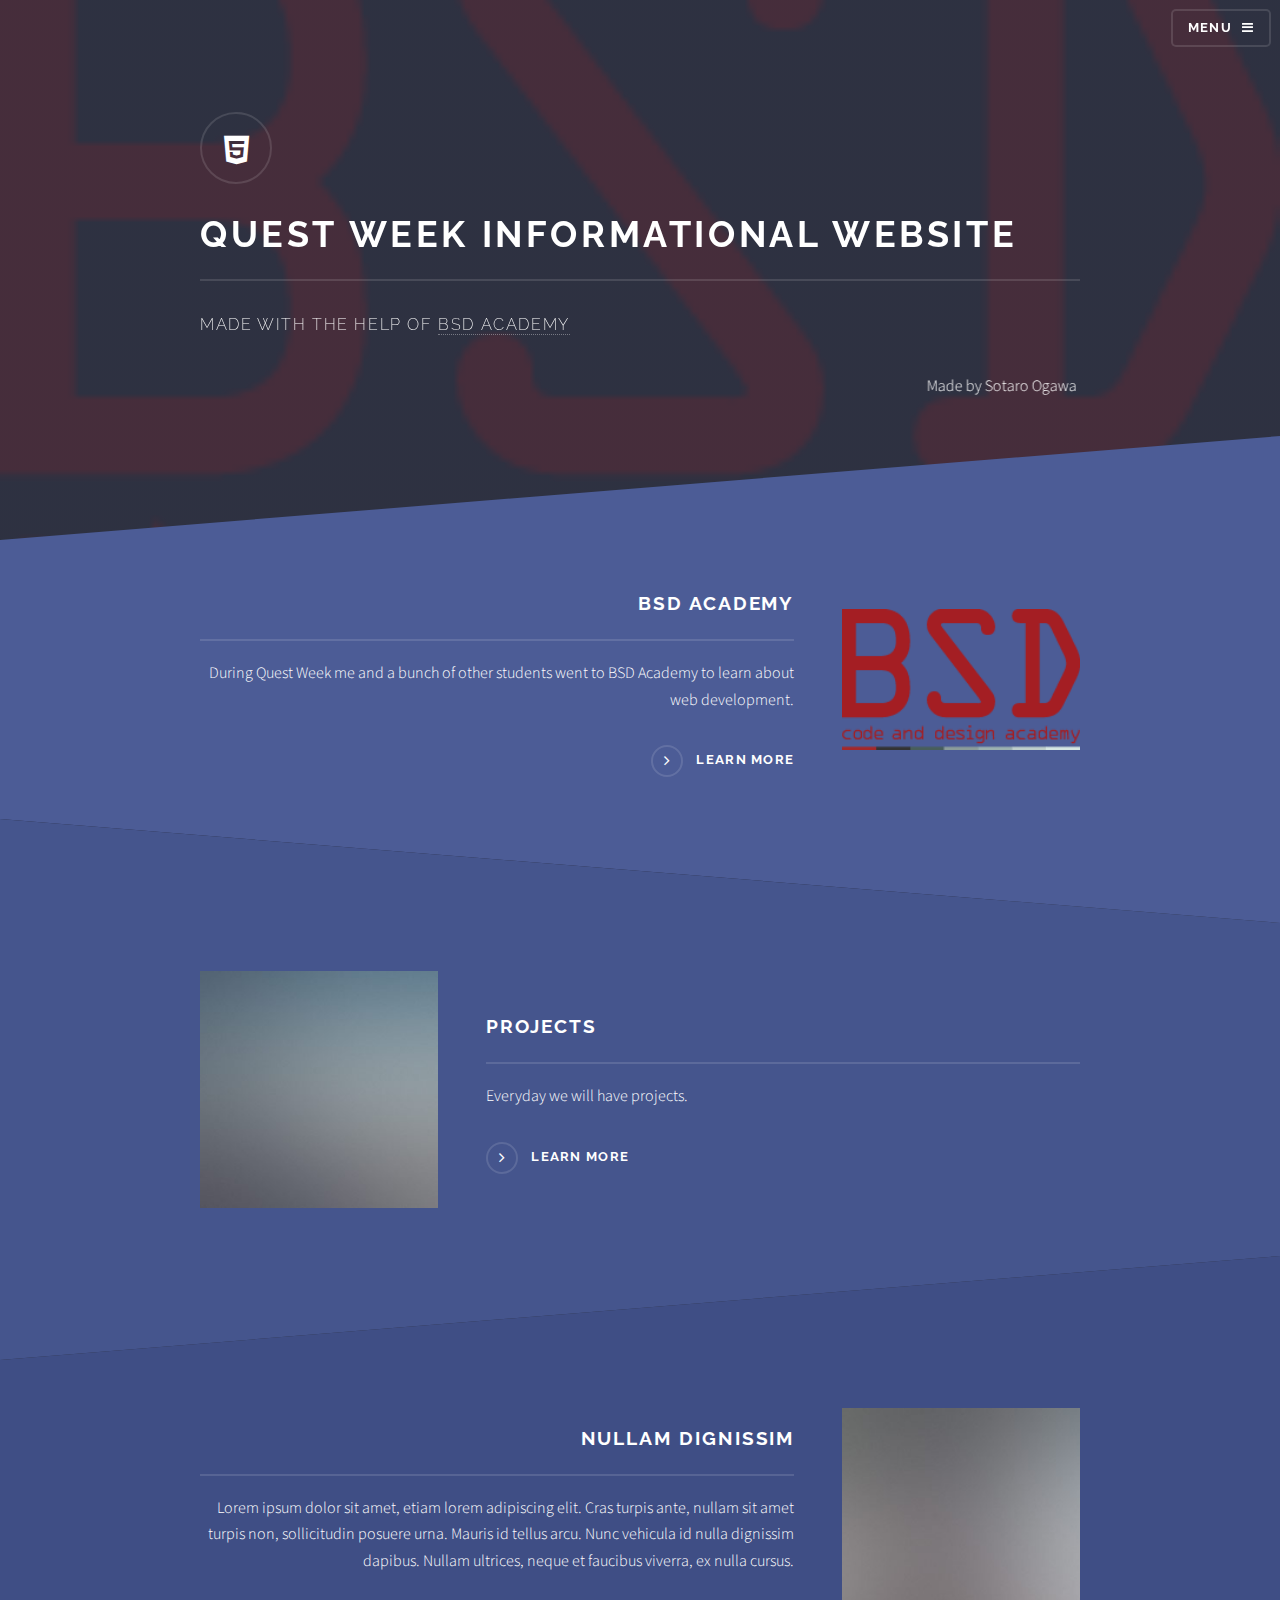
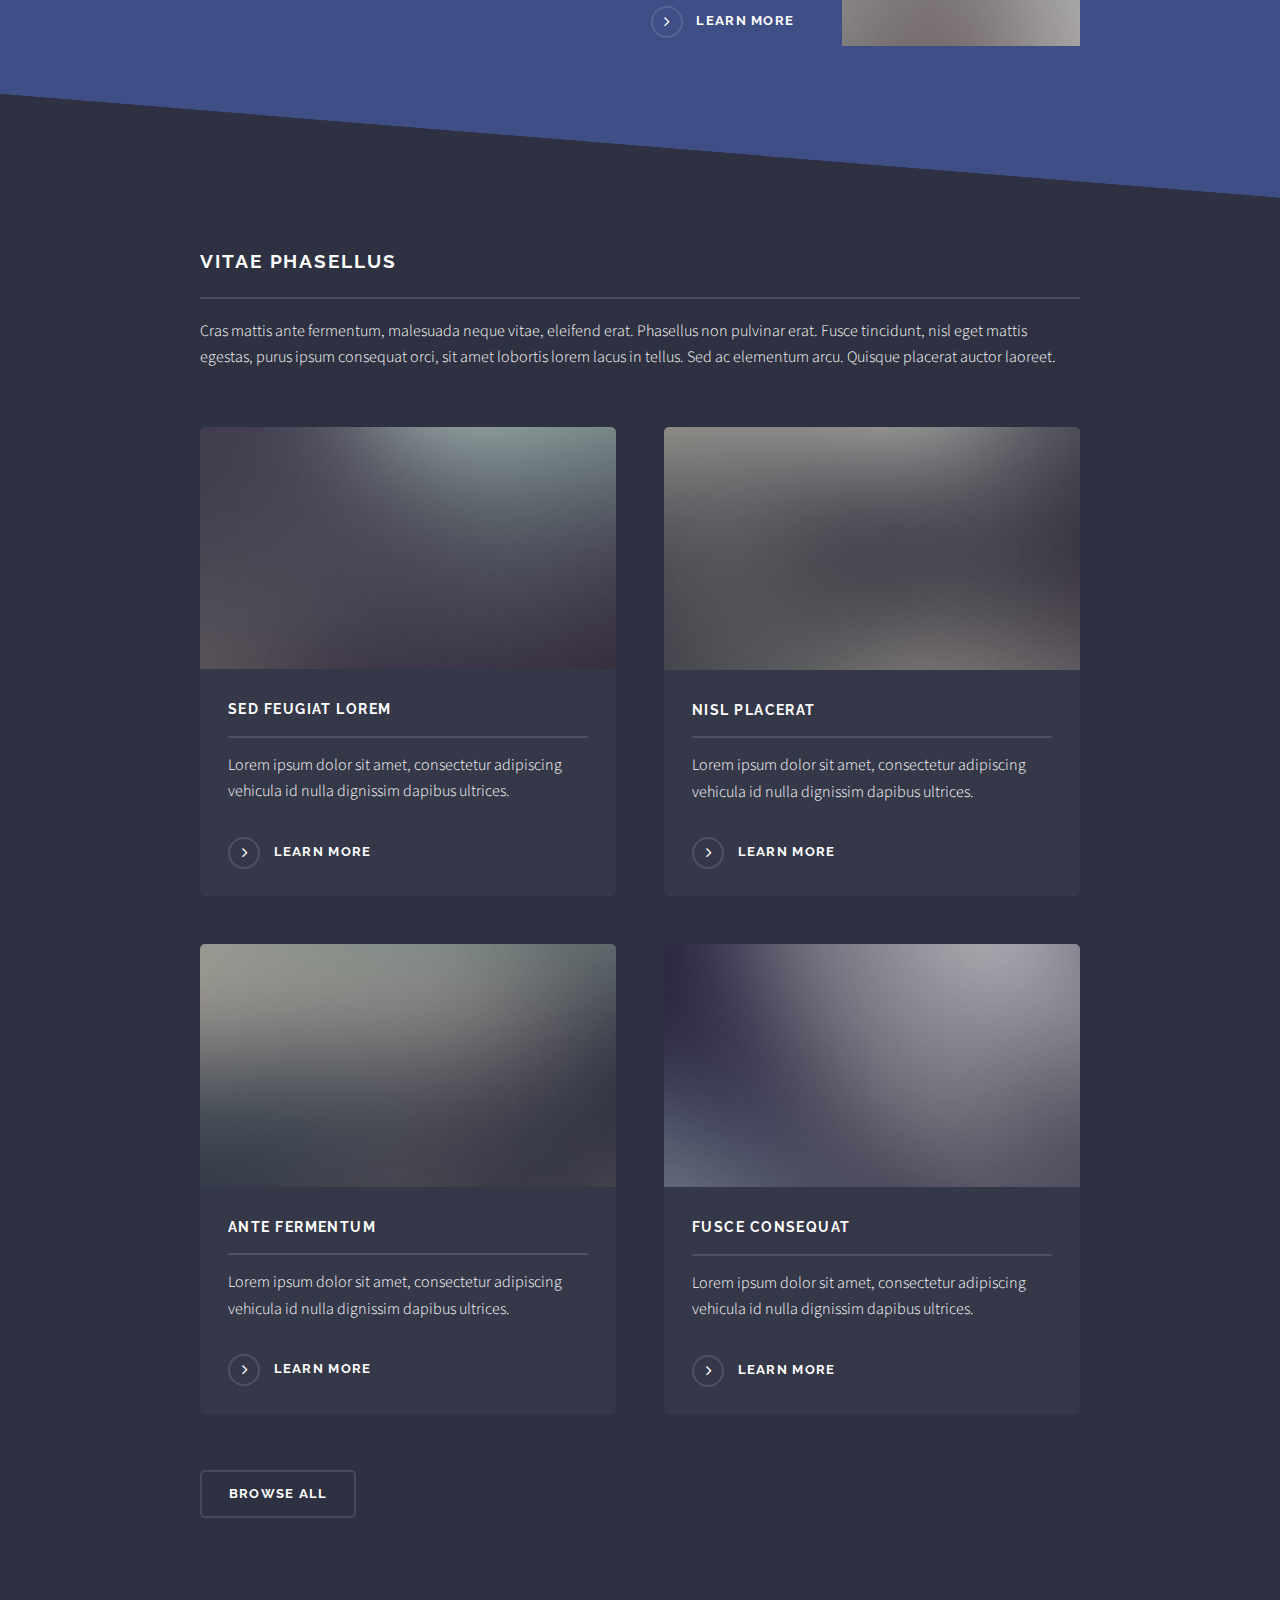
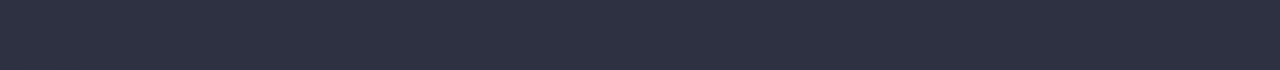
==== commit 511ed2d2: "changes" ====
--- a/index.html
+++ b/index.html
@@ -1,4 +1,4 @@
-<!DOCTYPE HTML>
+﻿<!DOCTYPE HTML>
 <!--
 	Solid State by HTML5 UP
 	html5up.net | @n33co
--- a/assets/css/main.css
+++ b/assets/css/main.css
@@ -1734,7 +1734,7 @@
 				transition: background-color 0.2s ease-in-out;
 				border-radius: 100%;
 				border: solid 2px rgba(255, 255, 255, 0.125);
-				content: attr(data-attr);
+				content: '\f105';
 				display: inline-block;
 				font-size: 1.25em;
 				height: 2em;
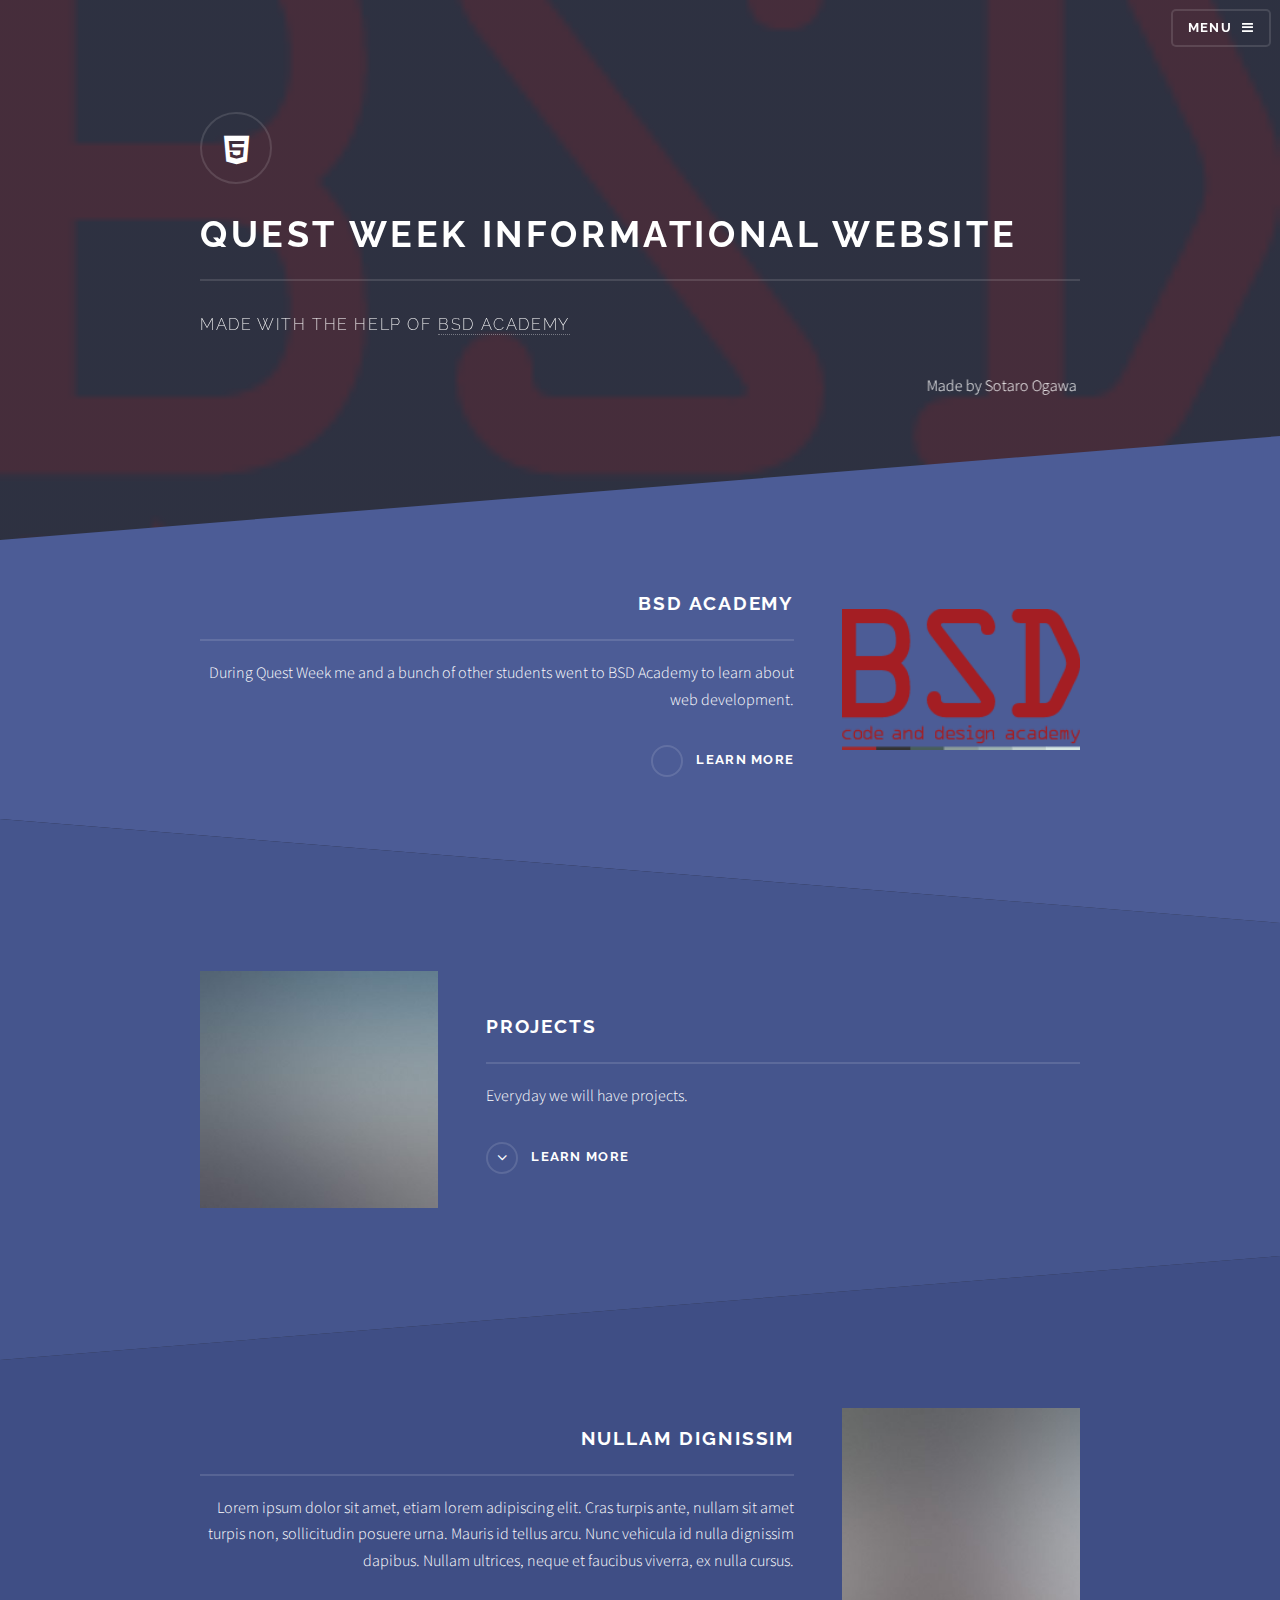
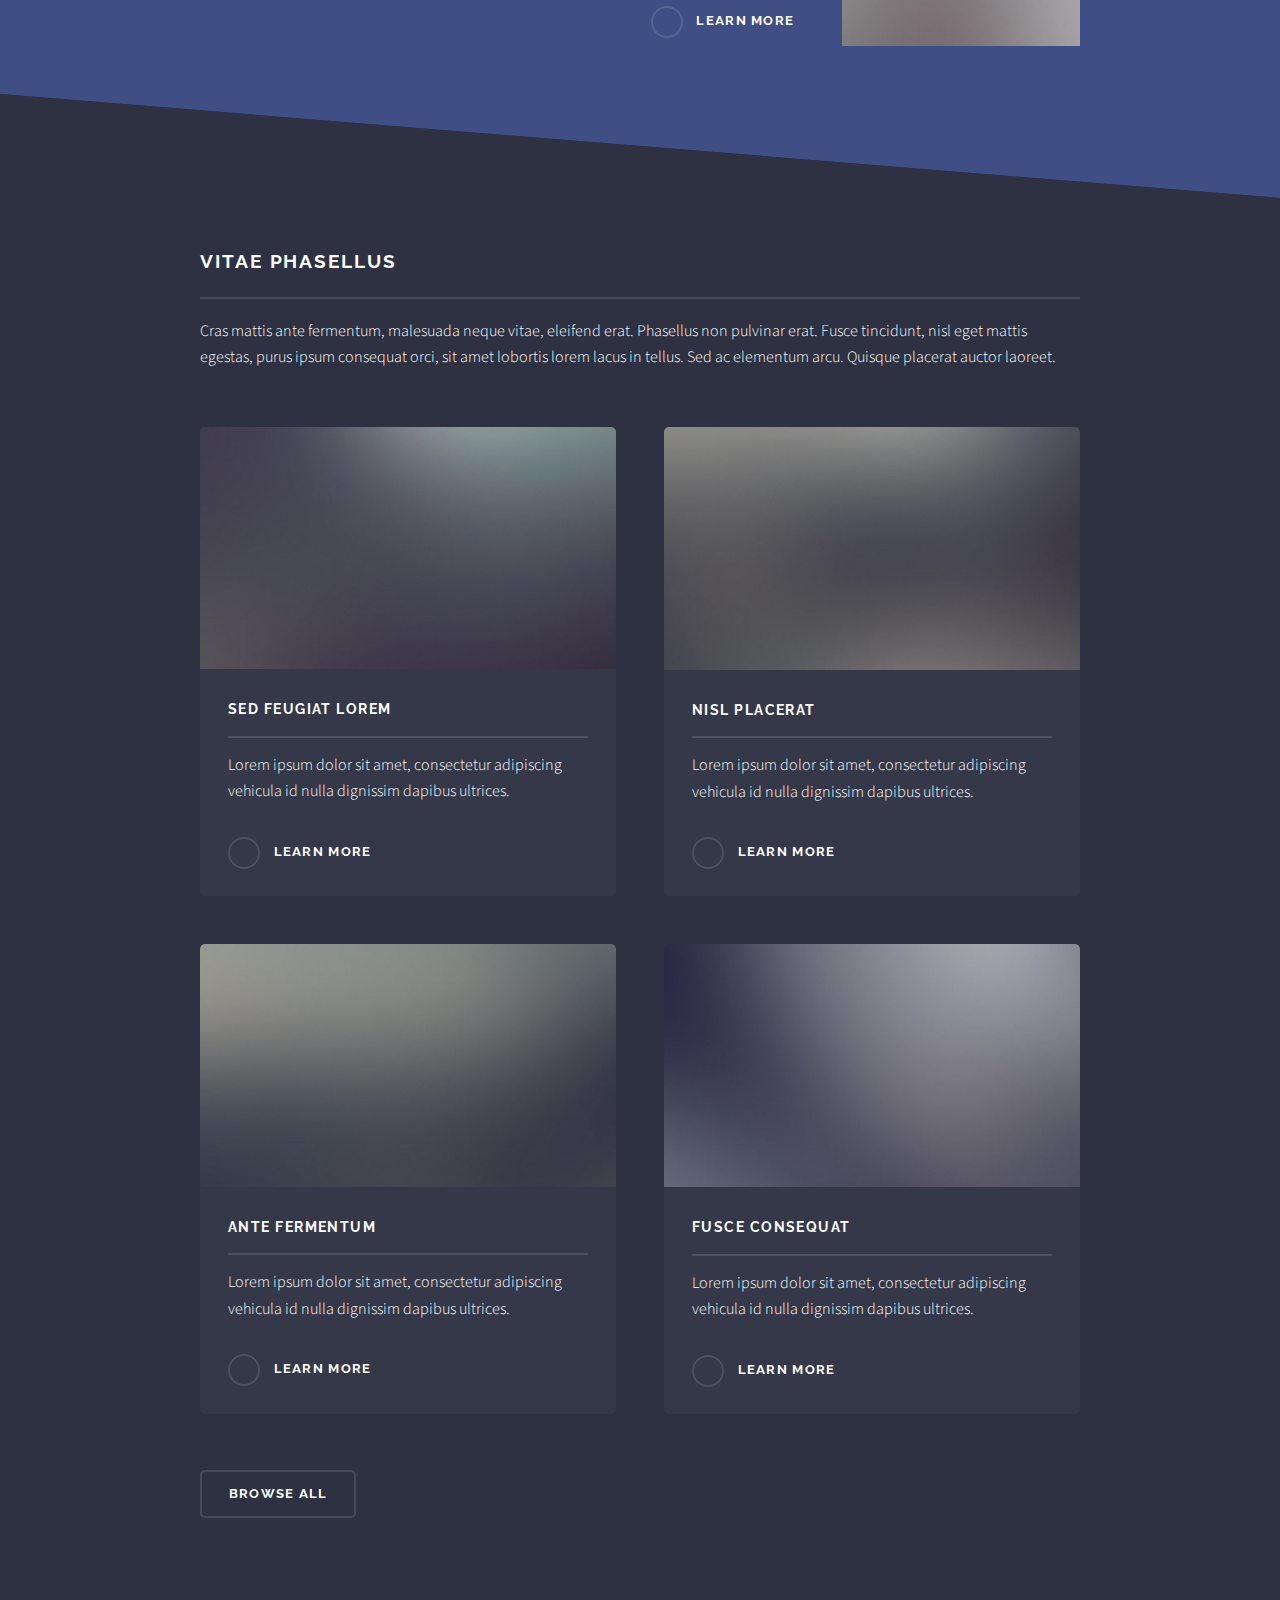
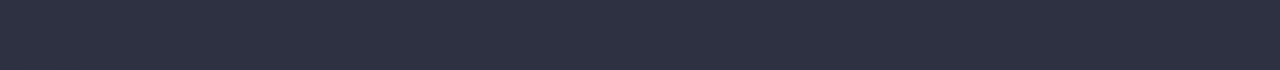
==== commit 563ec9c7: "Revert "changes"" ====
--- a/index.html
+++ b/index.html
@@ -1,4 +1,4 @@
-﻿<!DOCTYPE HTML>
+<!DOCTYPE HTML>
 <!--
 	Solid State by HTML5 UP
 	html5up.net | @n33co
--- a/assets/css/main.css
+++ b/assets/css/main.css
@@ -1734,7 +1734,7 @@
 				transition: background-color 0.2s ease-in-out;
 				border-radius: 100%;
 				border: solid 2px rgba(255, 255, 255, 0.125);
-				content: '\f105';
+				content: attr(data-attr);
 				display: inline-block;
 				font-size: 1.25em;
 				height: 2em;
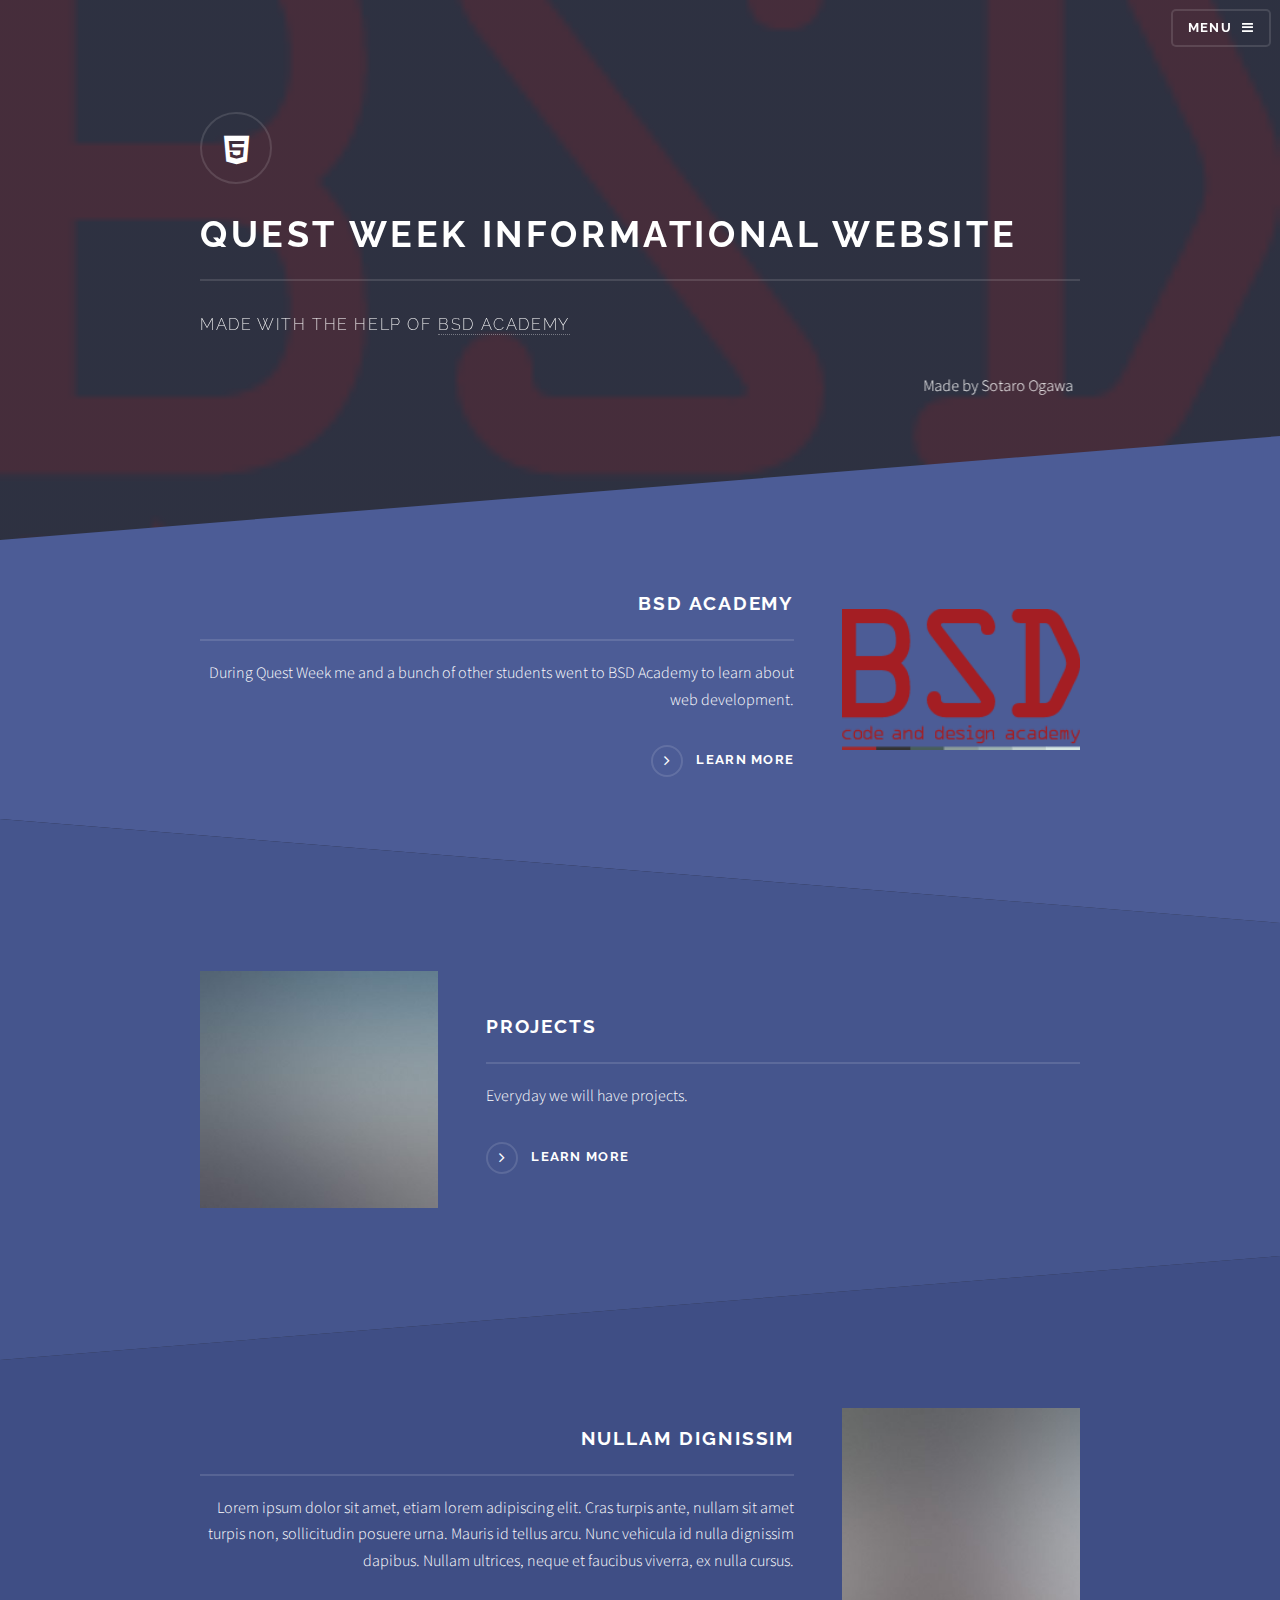
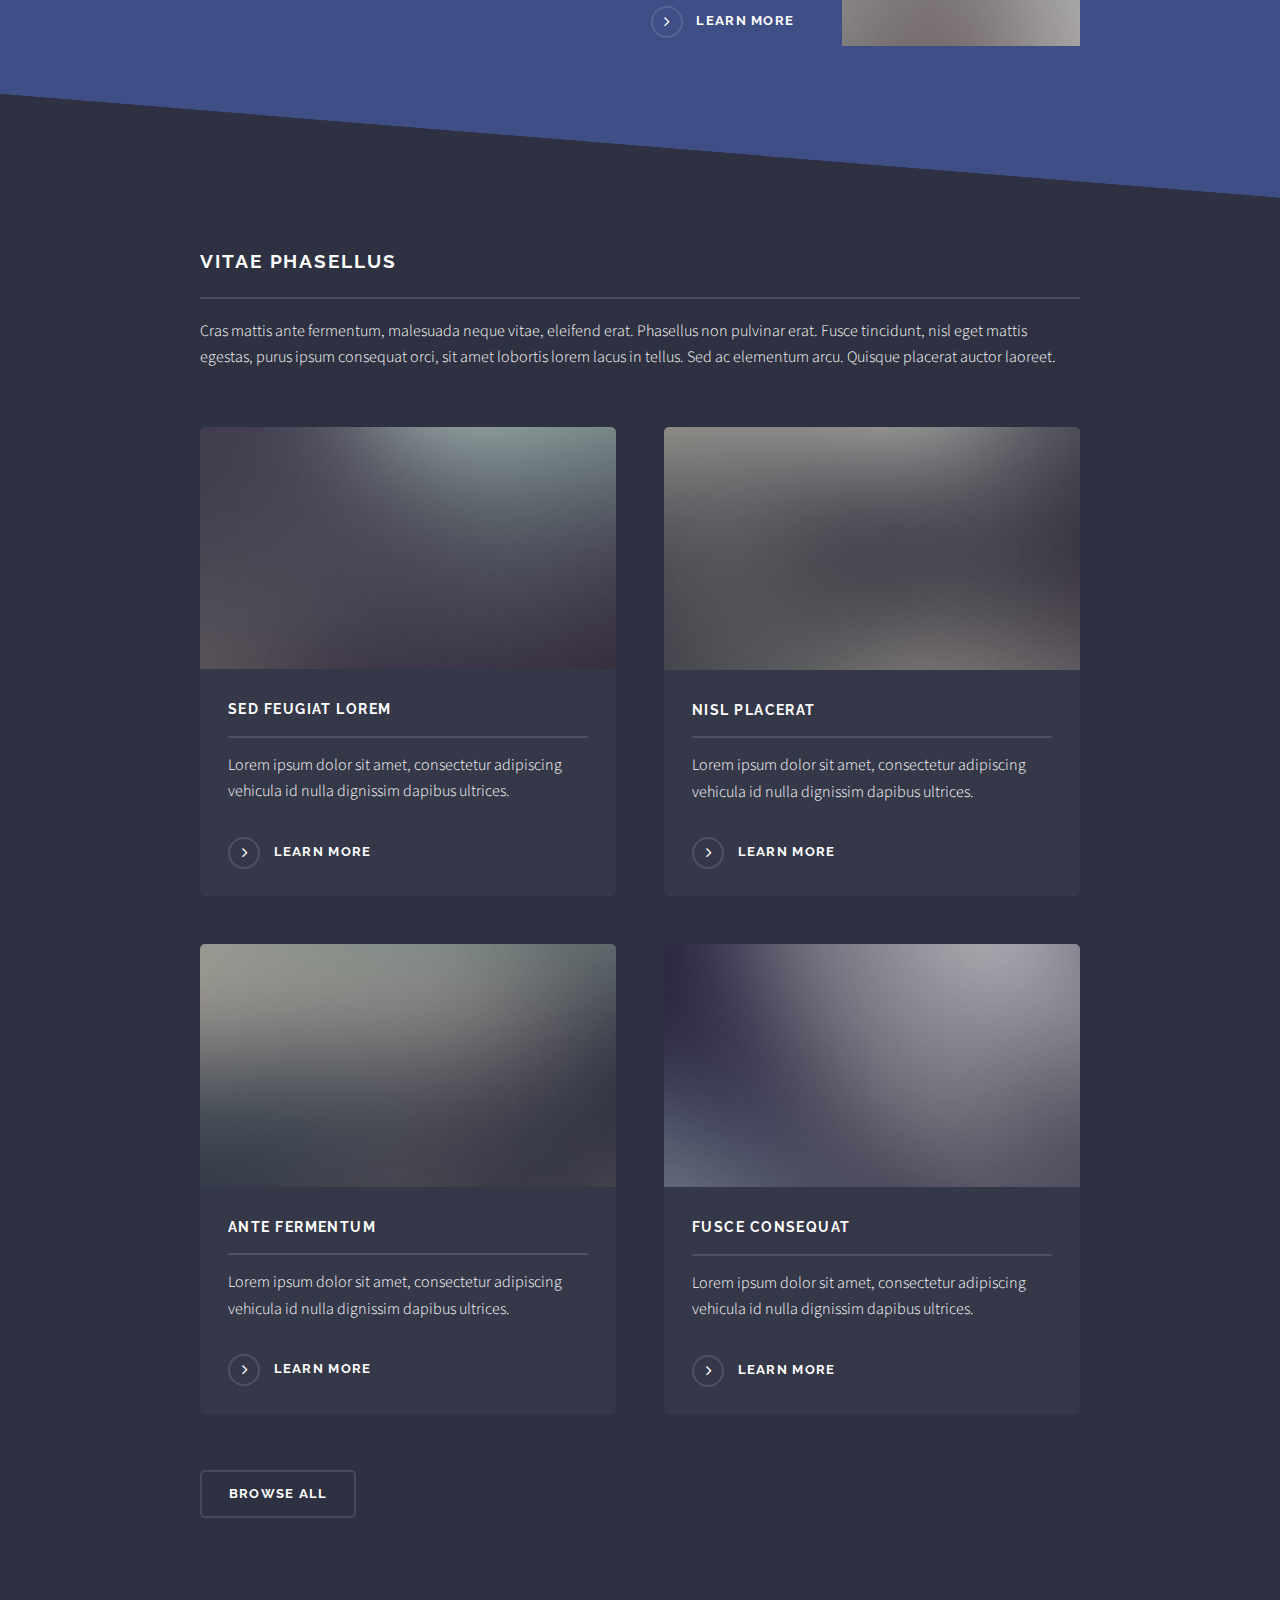
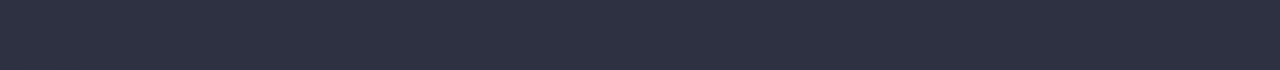
==== commit db645b3c: "Website Update" ====
--- a/index.html
+++ b/index.html
@@ -37,9 +37,8 @@
 									<li class="hidden myFavBoxes" id="boxFour"><a class="hidden" id="boxFive" href="index.html#two">Tempus Adipiscing</a></li>
 									<li class="hidden myFavBoxes" id="boxSix"><a class="hidden" id="boxSeven" href="index.html#three">Tempus Adipiscing</a></li>
 								<li><a href="index - Copy.html">Day 1</a></li>
-								<li><a href="generic.html">Day 1</a></li>
-								<li><a href="elements.html">Day 2</a></li>
-								<li><a href="#">Day 3</a></li>
+								<li><a href="index - Copy - Copy.html">Day 2</a></li>
+								<li><a href="index - Copy - Copy - Copy.html">Day 3</a></li>
 								<li><a href="#">Day 4</a></li>
 							</ul>
 							<a href="#" class="close">Close</a>
--- a/assets/css/main.css
+++ b/assets/css/main.css
@@ -1732,9 +1732,13 @@
 				-webkit-transition: background-color 0.2s ease-in-out;
 				-ms-transition: background-color 0.2s ease-in-out;
 				transition: background-color 0.2s ease-in-out;
+				-moz-transition: content 0.5s ease-in-out;
+				-webkit-transition: content 0.5s ease-in-out;
+				-ms-transition: content 0.5s ease-in-out;
+				transition: content 0.5s ease-in-out;
 				border-radius: 100%;
 				border: solid 2px rgba(255, 255, 255, 0.125);
-				content: attr(data-attr);
+				content: '\f105';
 				display: inline-block;
 				font-size: 1.25em;
 				height: 2em;
@@ -1744,6 +1748,14 @@
 				text-indent: 0.15em;
 				vertical-align: middle;
 				width: 2em;
+			}
+
+			a.specials:before {
+				content: '\f107' !important;
+				-moz-transition: content 0.5s ease-in-out;
+				-webkit-transition: content 0.5s ease-in-out;
+				-ms-transition: content 0.5s ease-in-out;
+				transition: content 0.5s ease-in-out;
 			}
 
 			a.special:not(.button):hover:before {
@@ -3711,6 +3723,10 @@
 
 .hidden {
   display: none;
+  -moz-transition: display 0.2s ease;
+  -webkit-transition: display 0.2s ease;
+  -ms-transition: display 0.2s ease;
+  transition: display 0.2s ease;
 }
 
 .visible {
